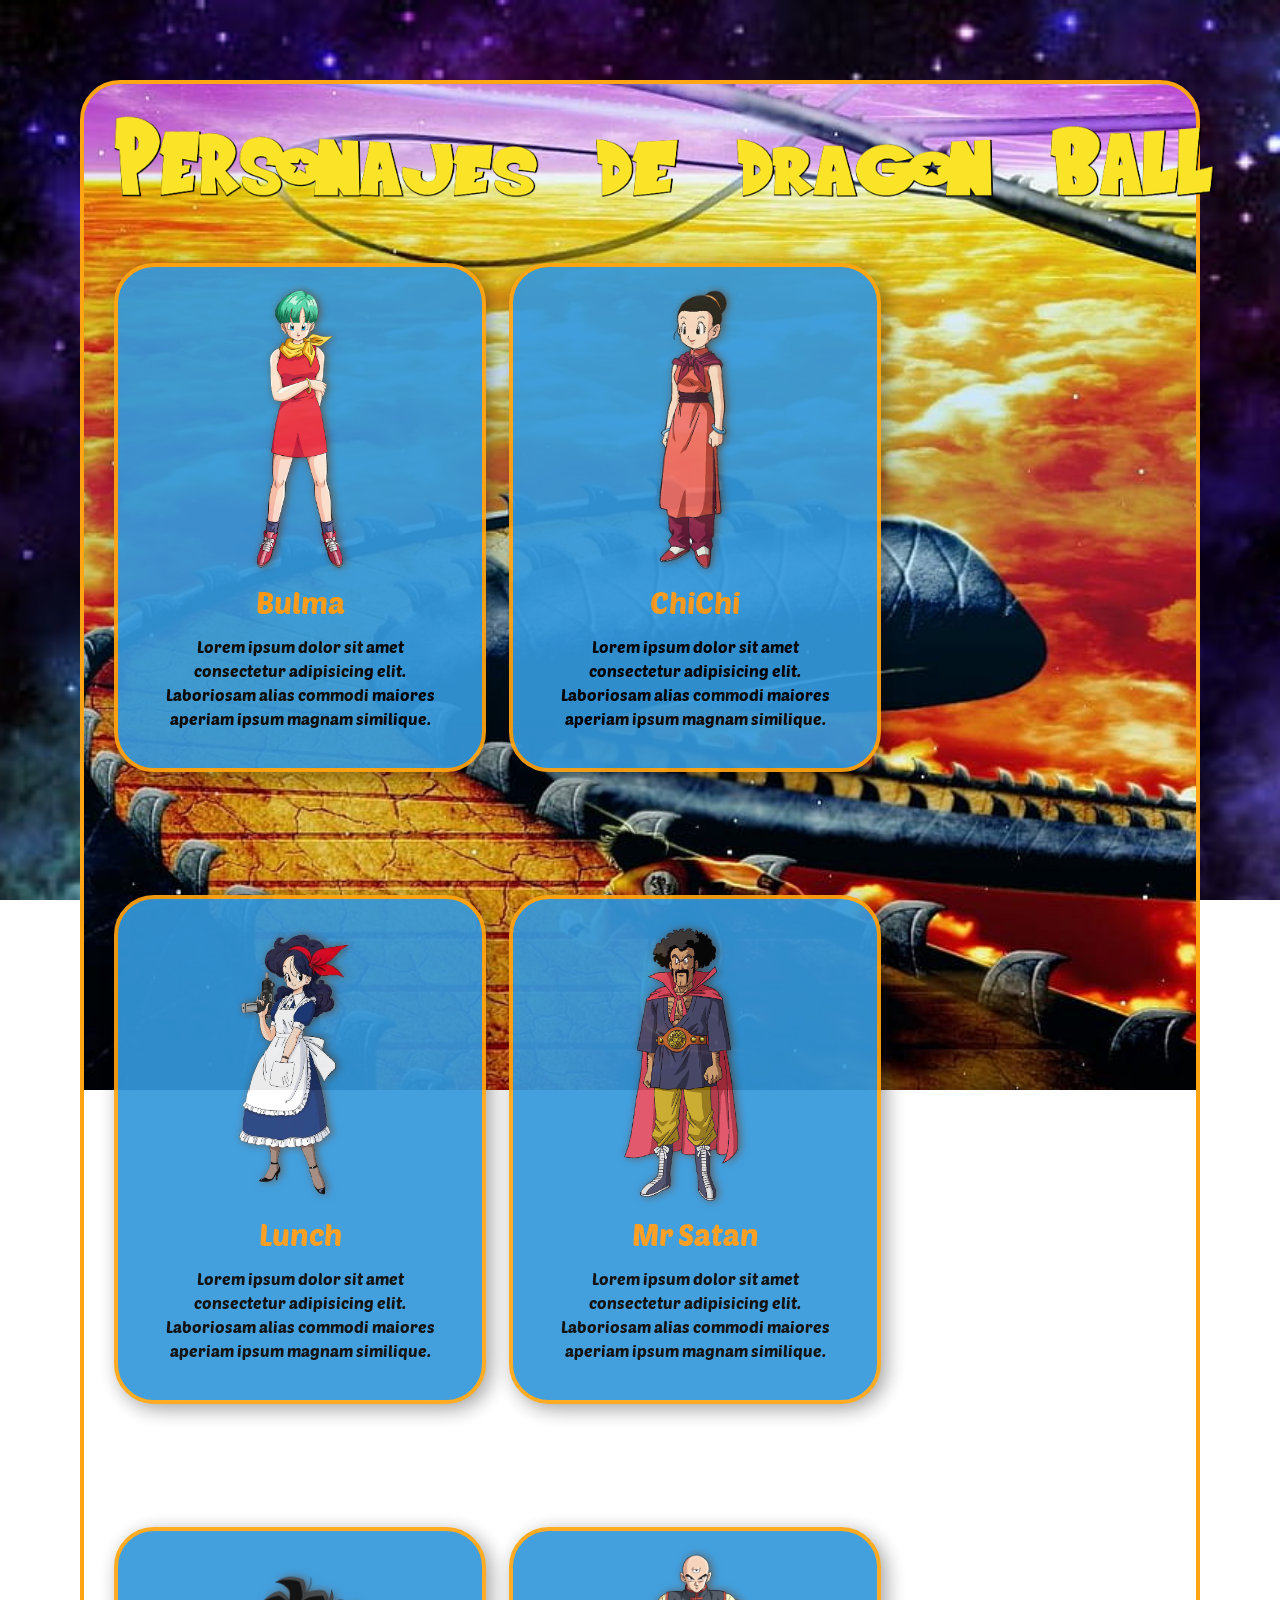
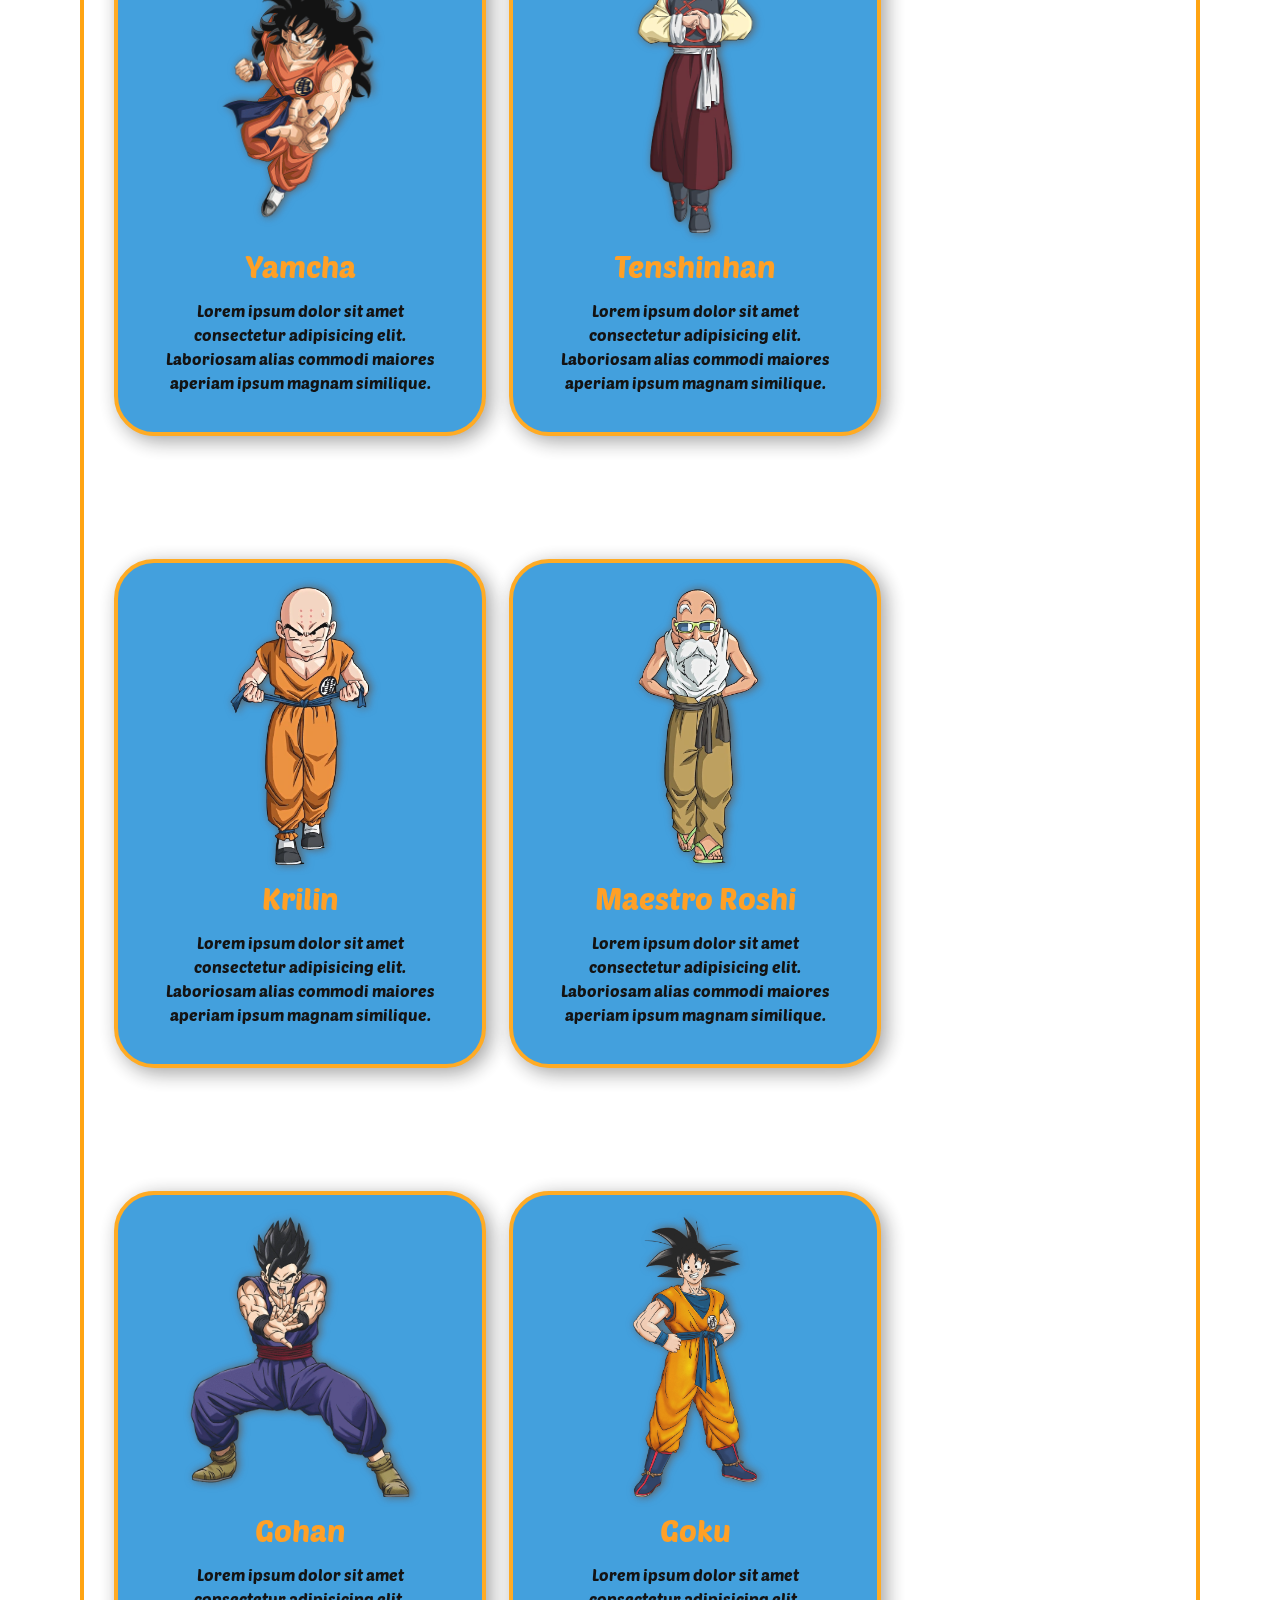
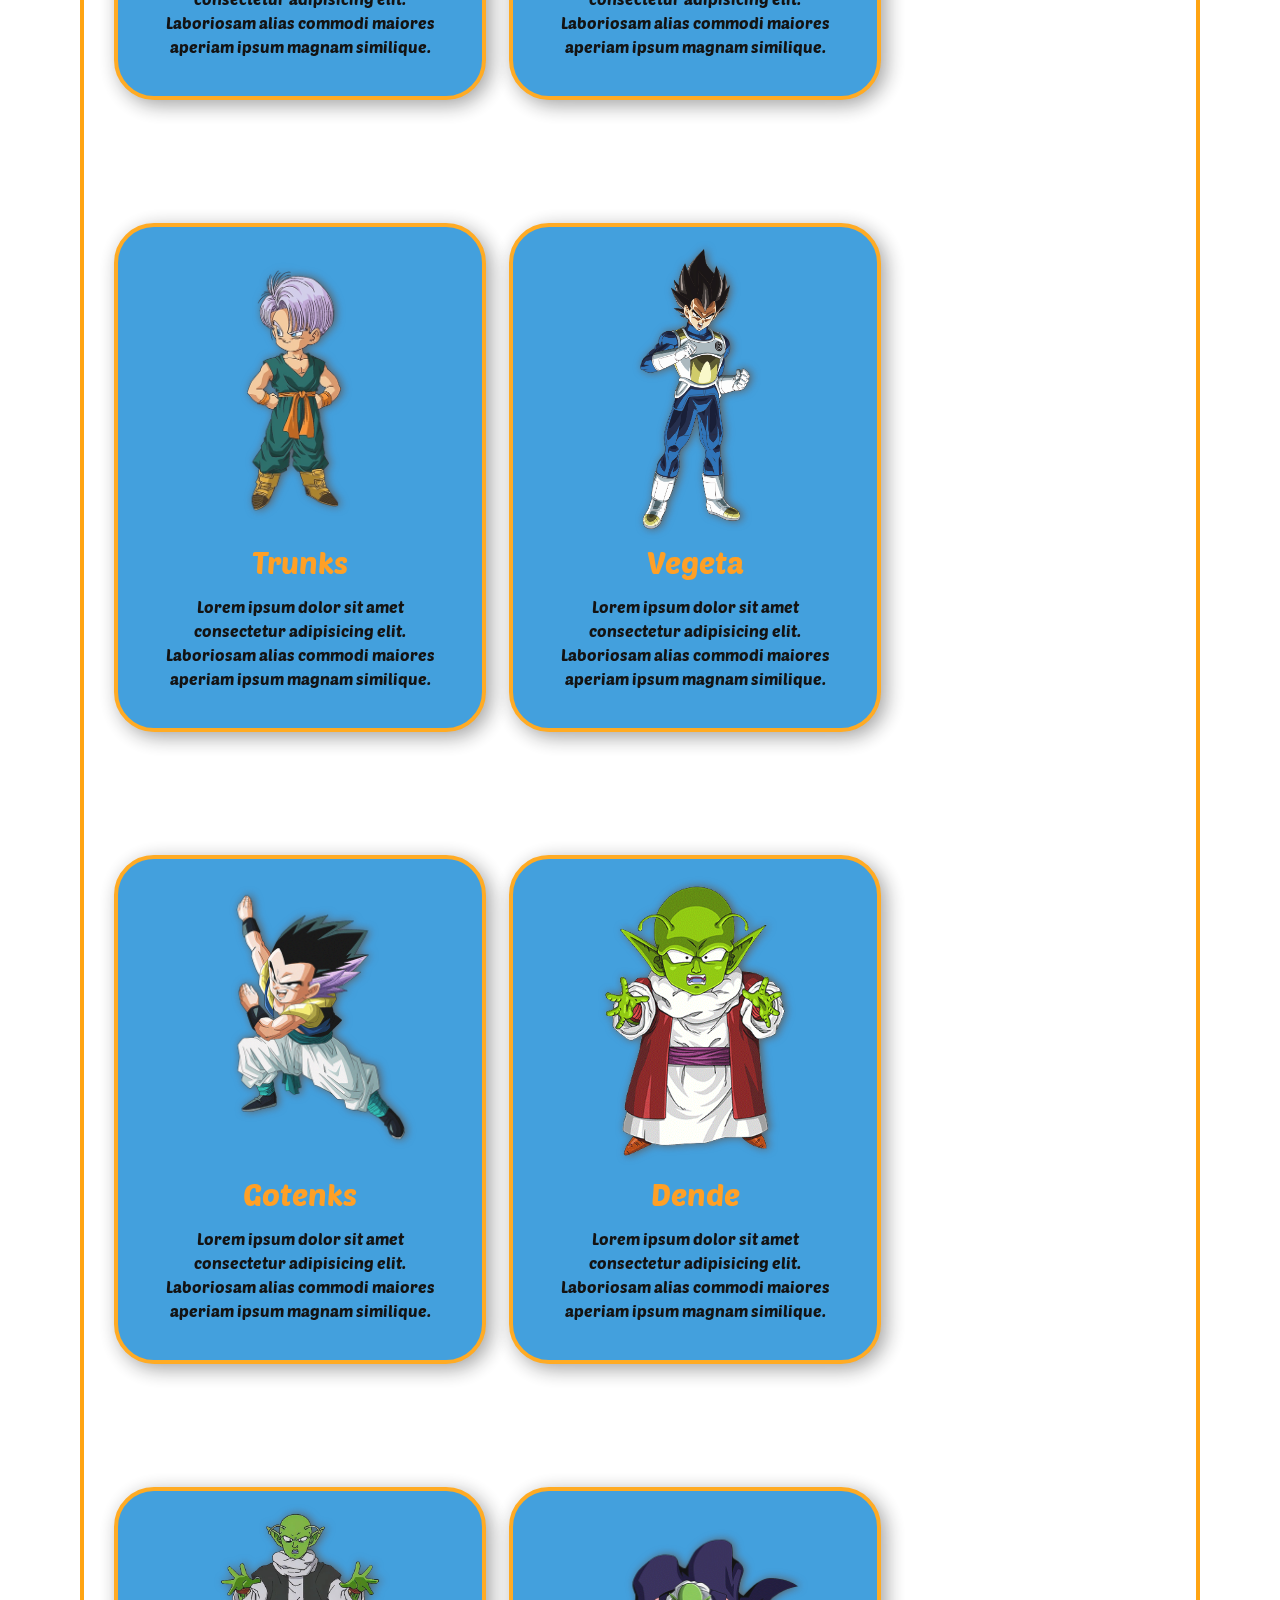
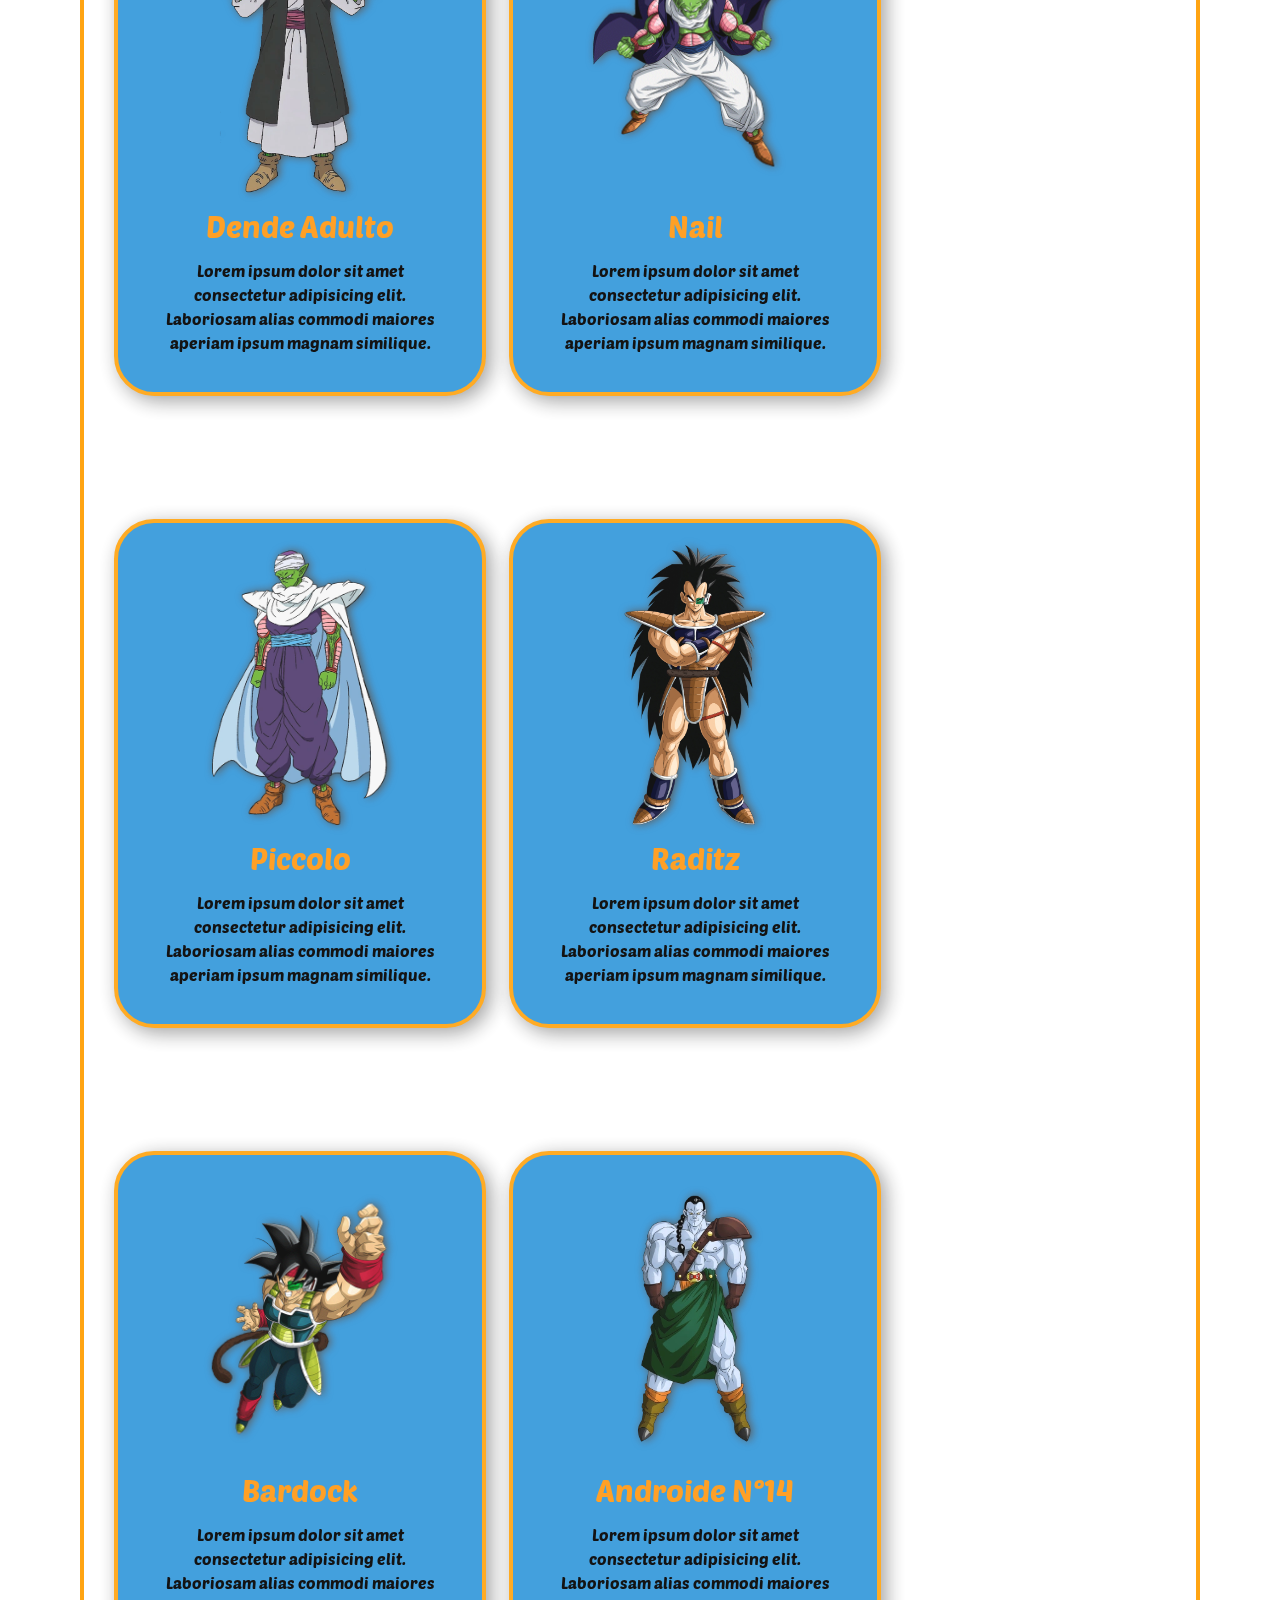
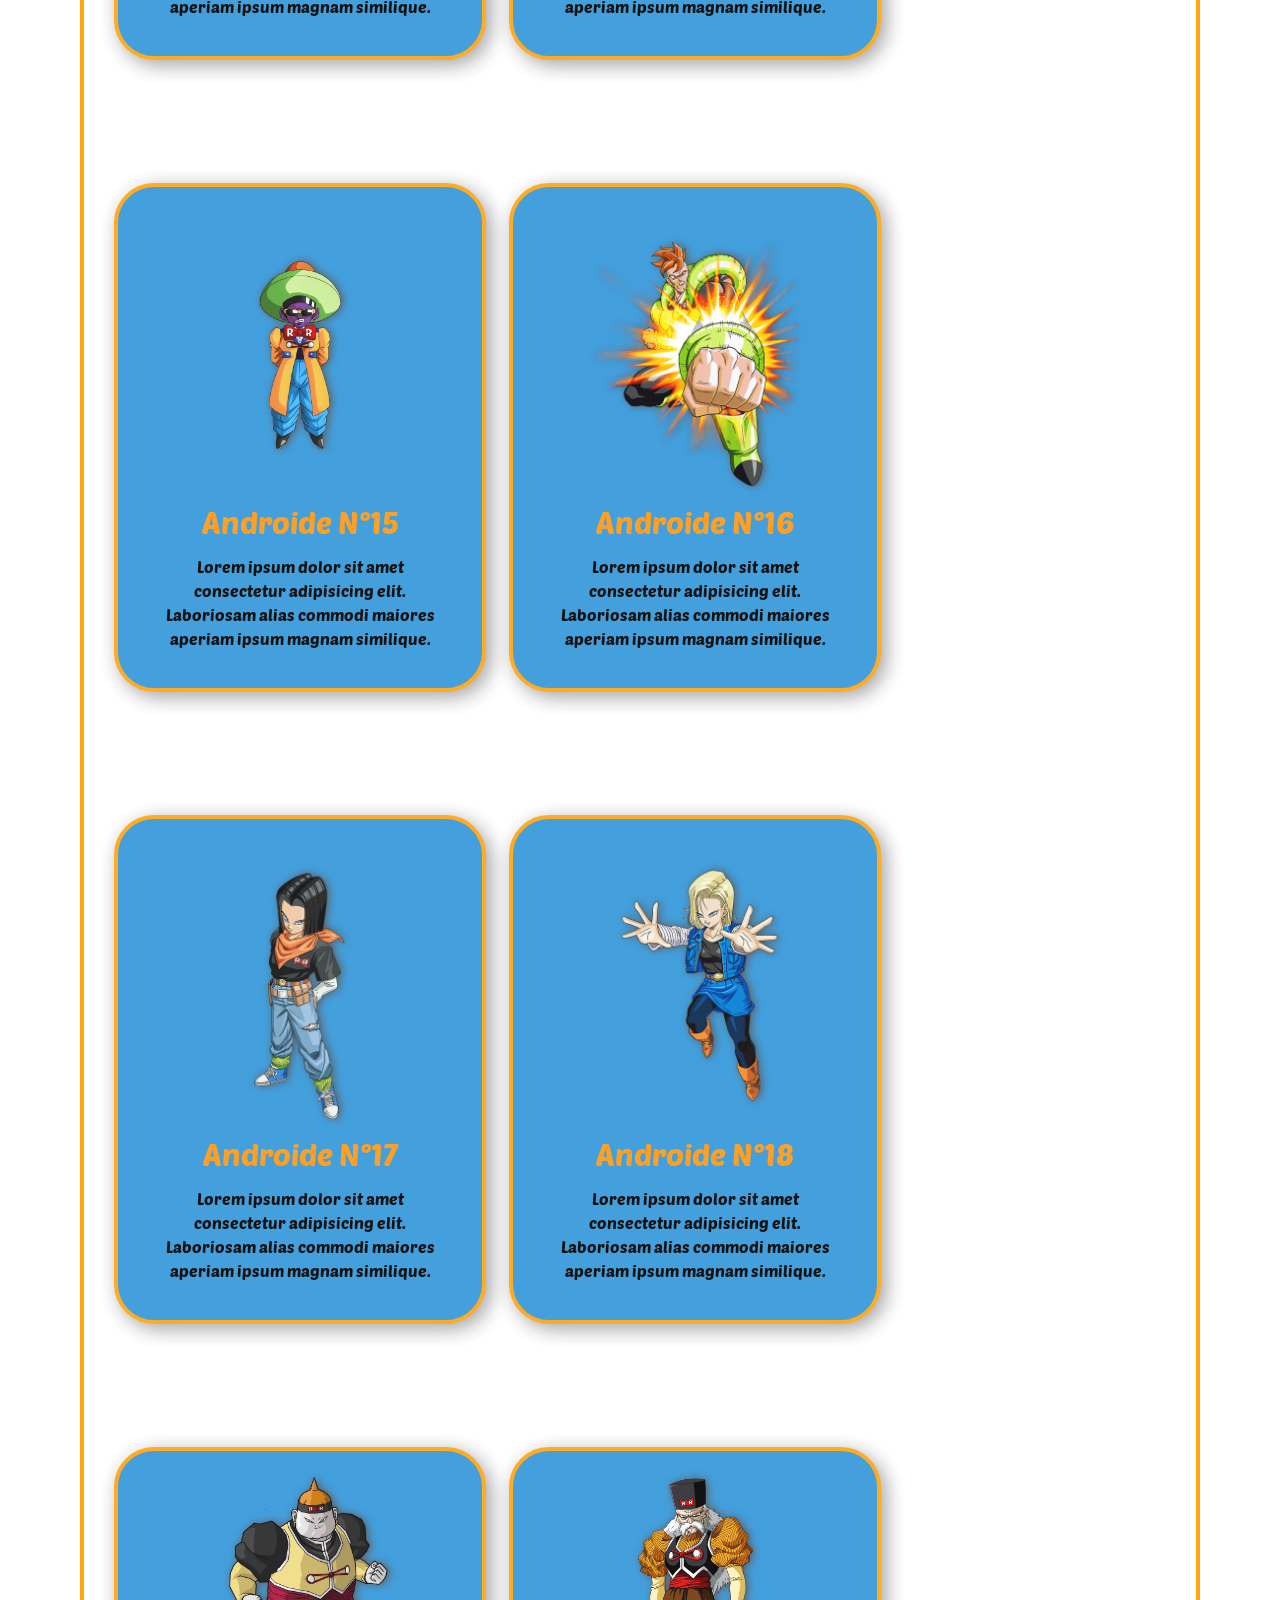
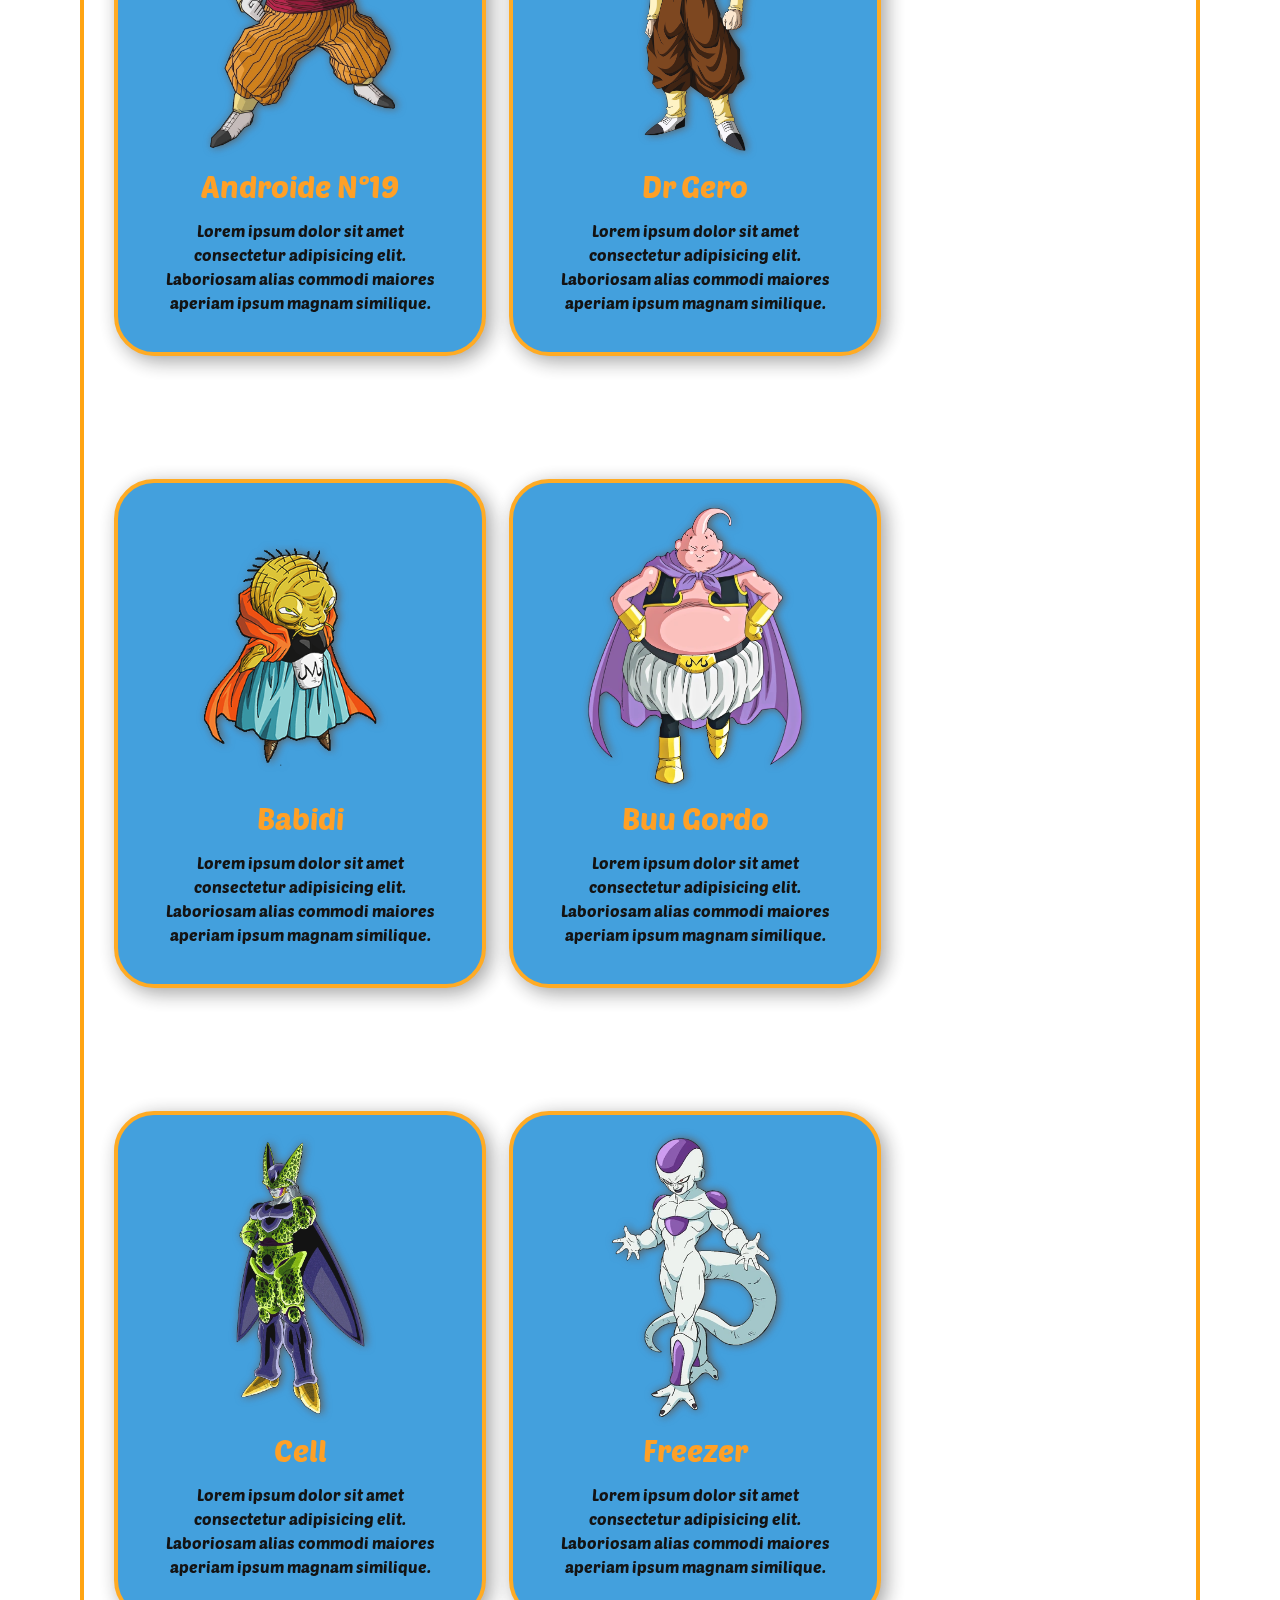
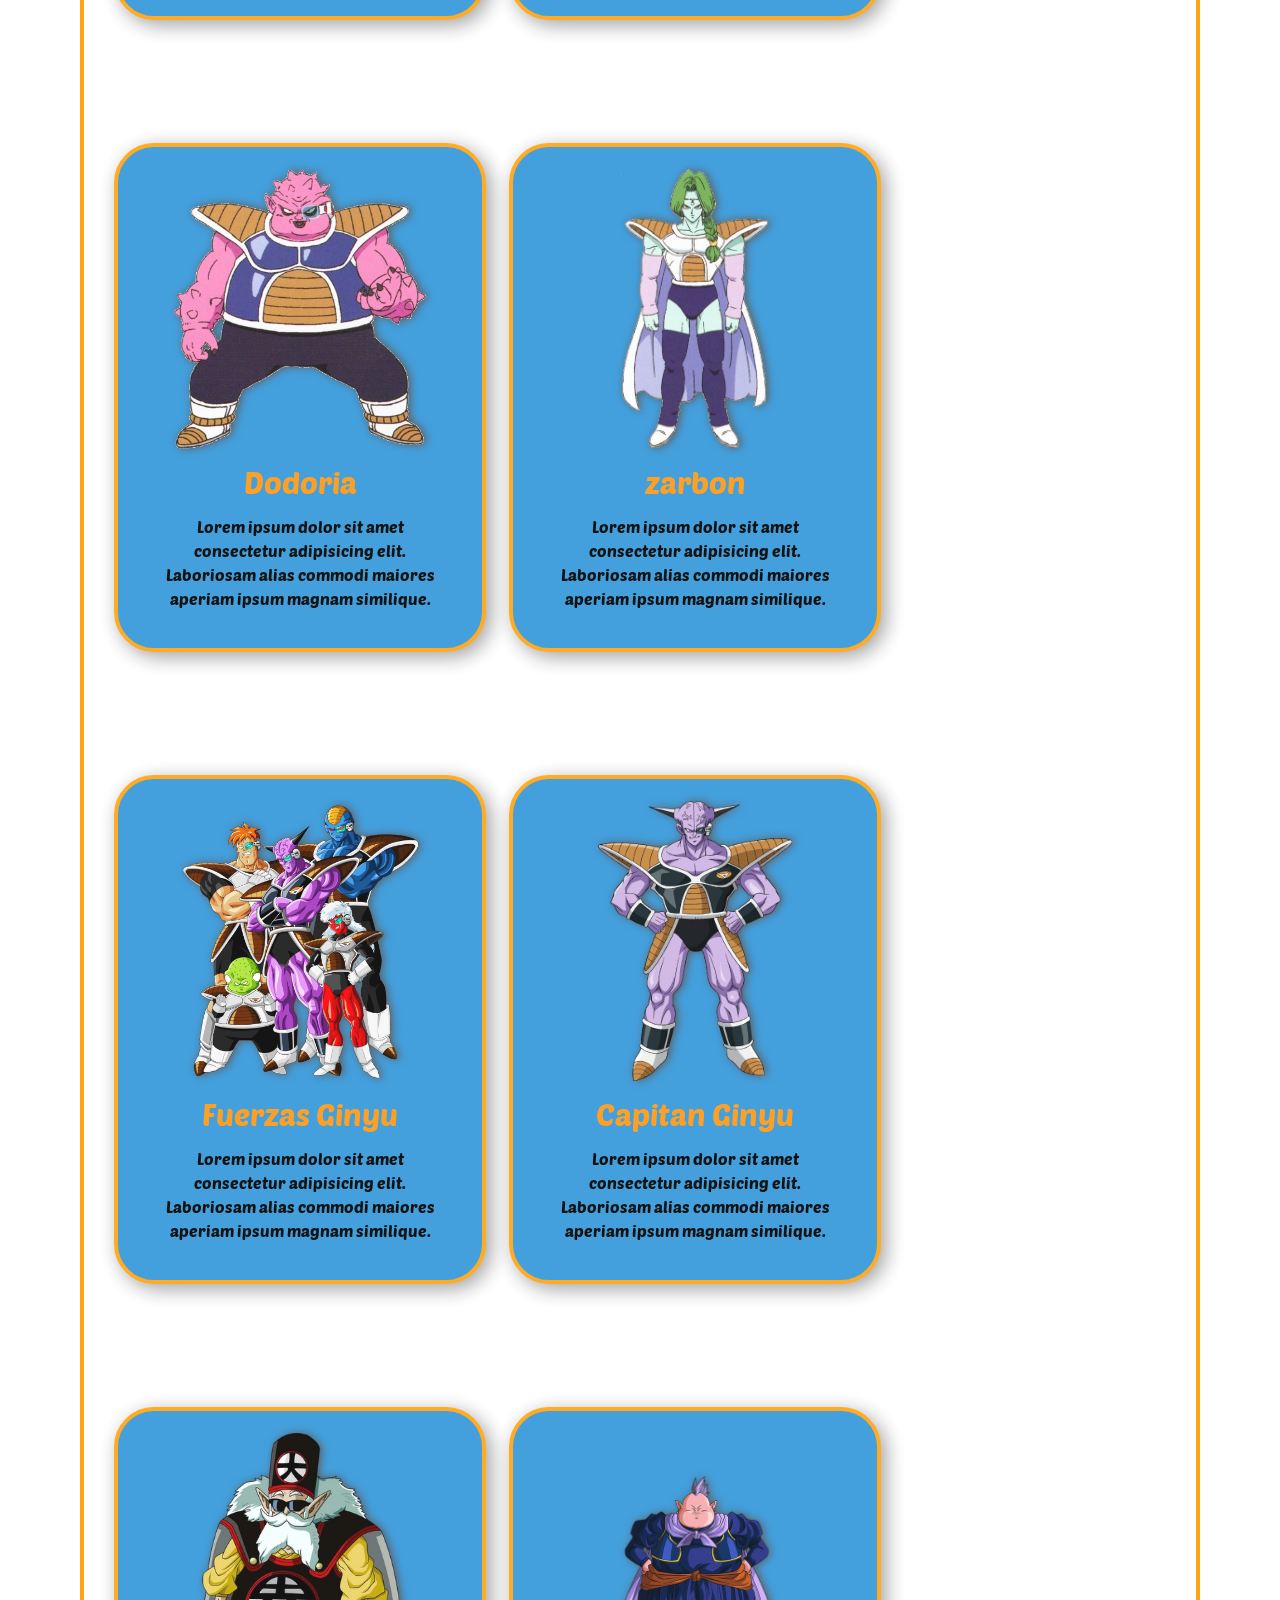
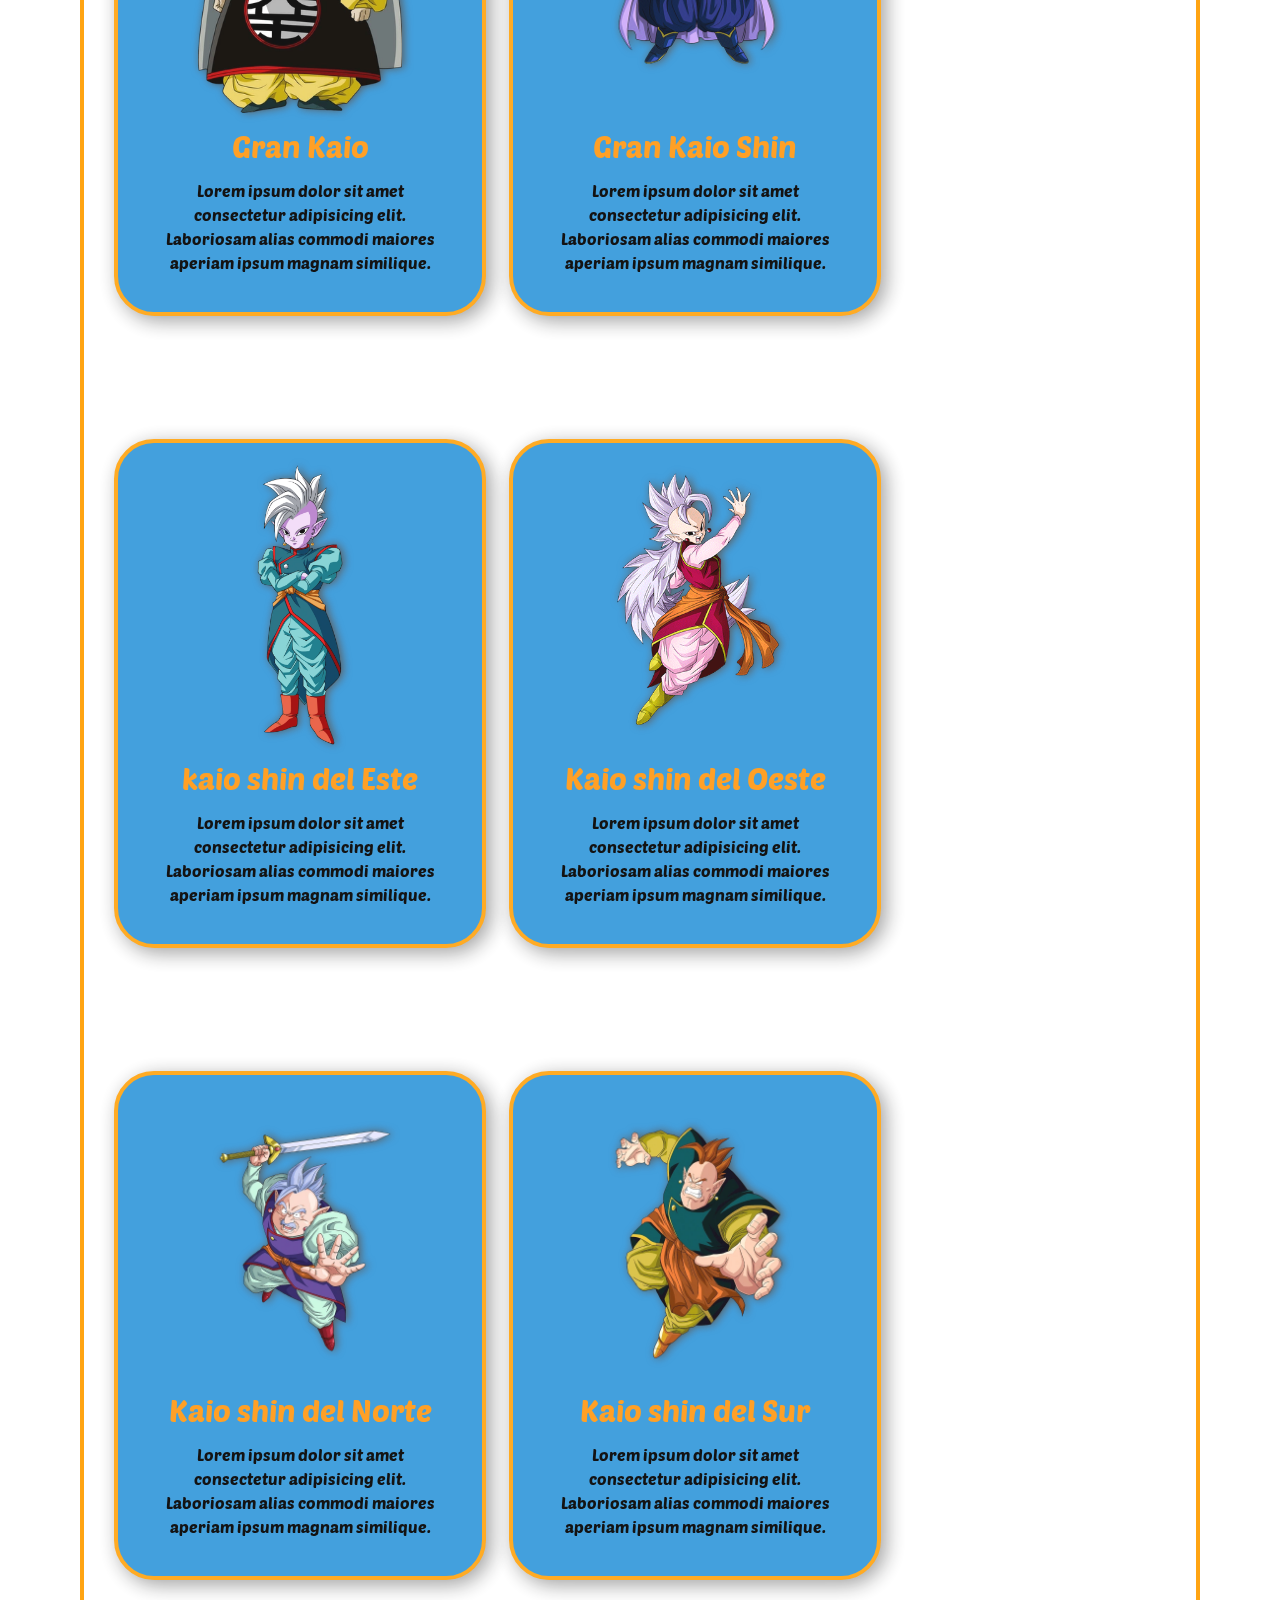
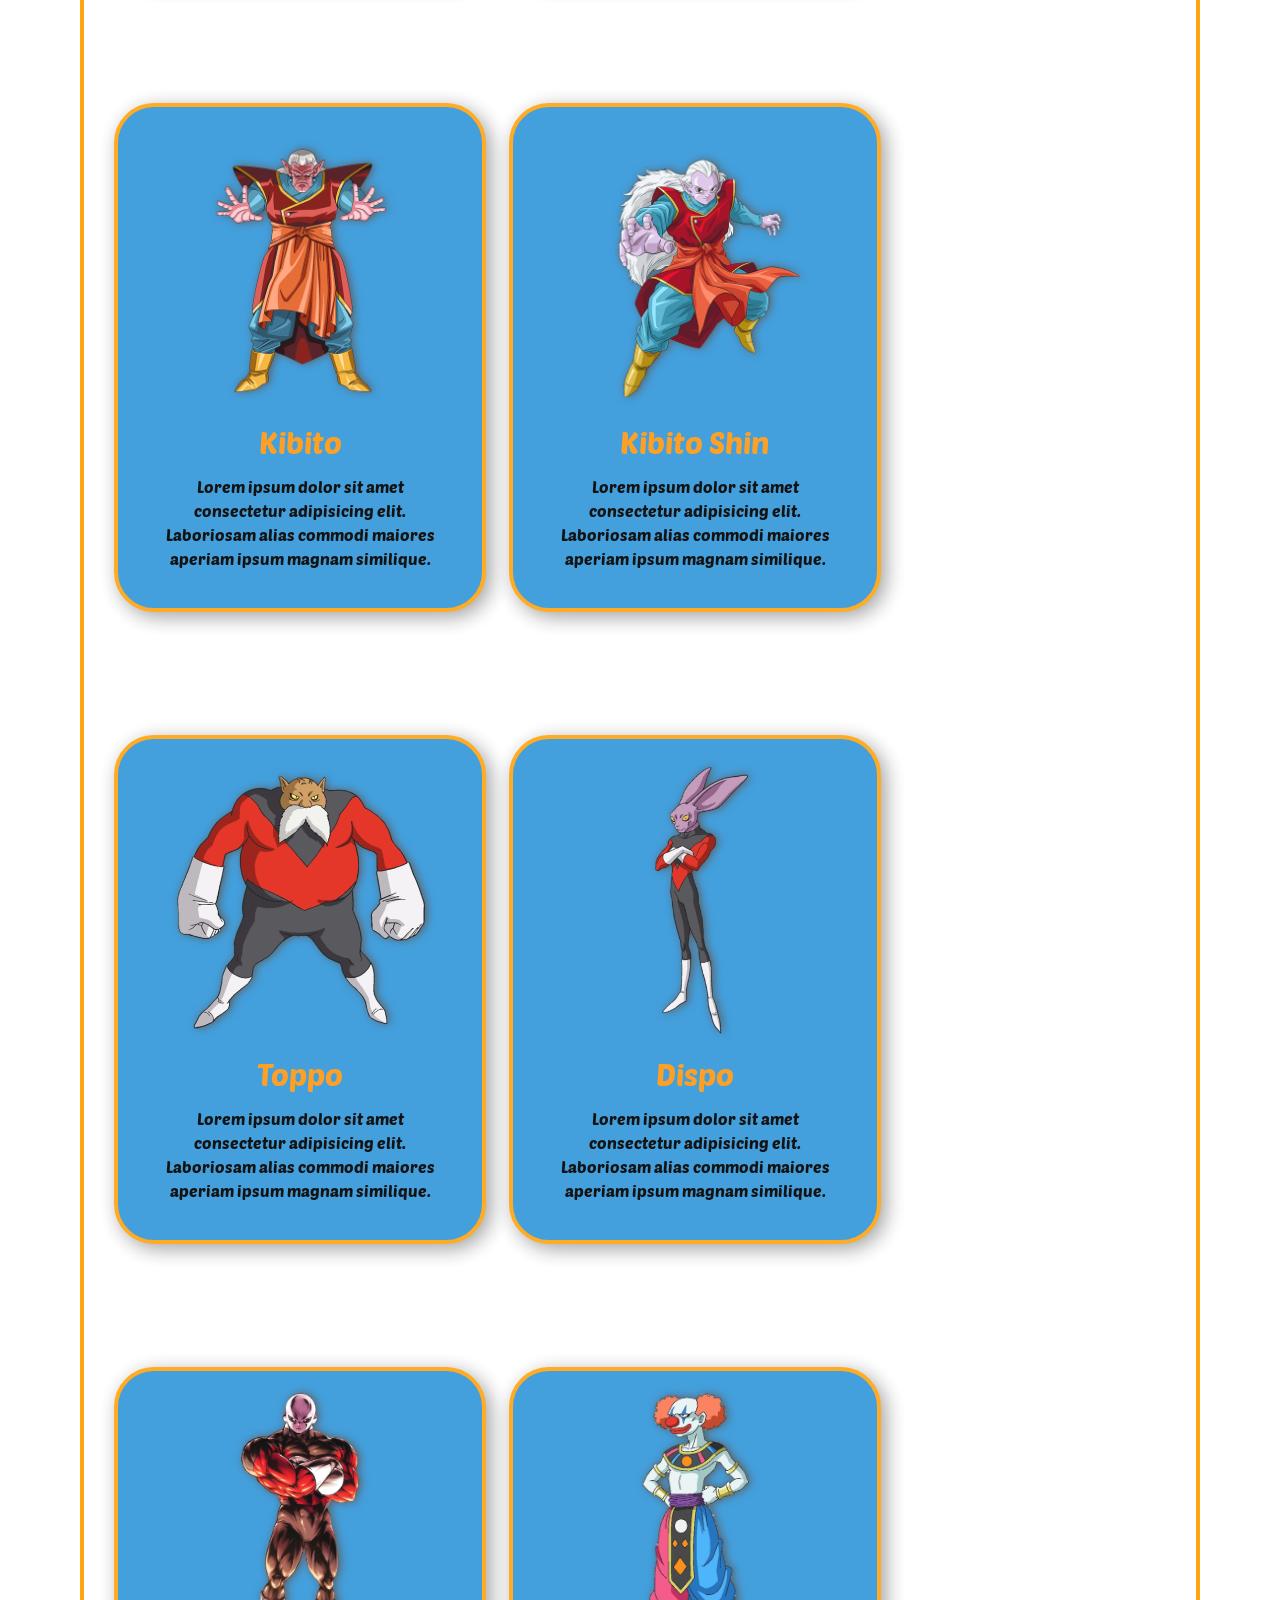
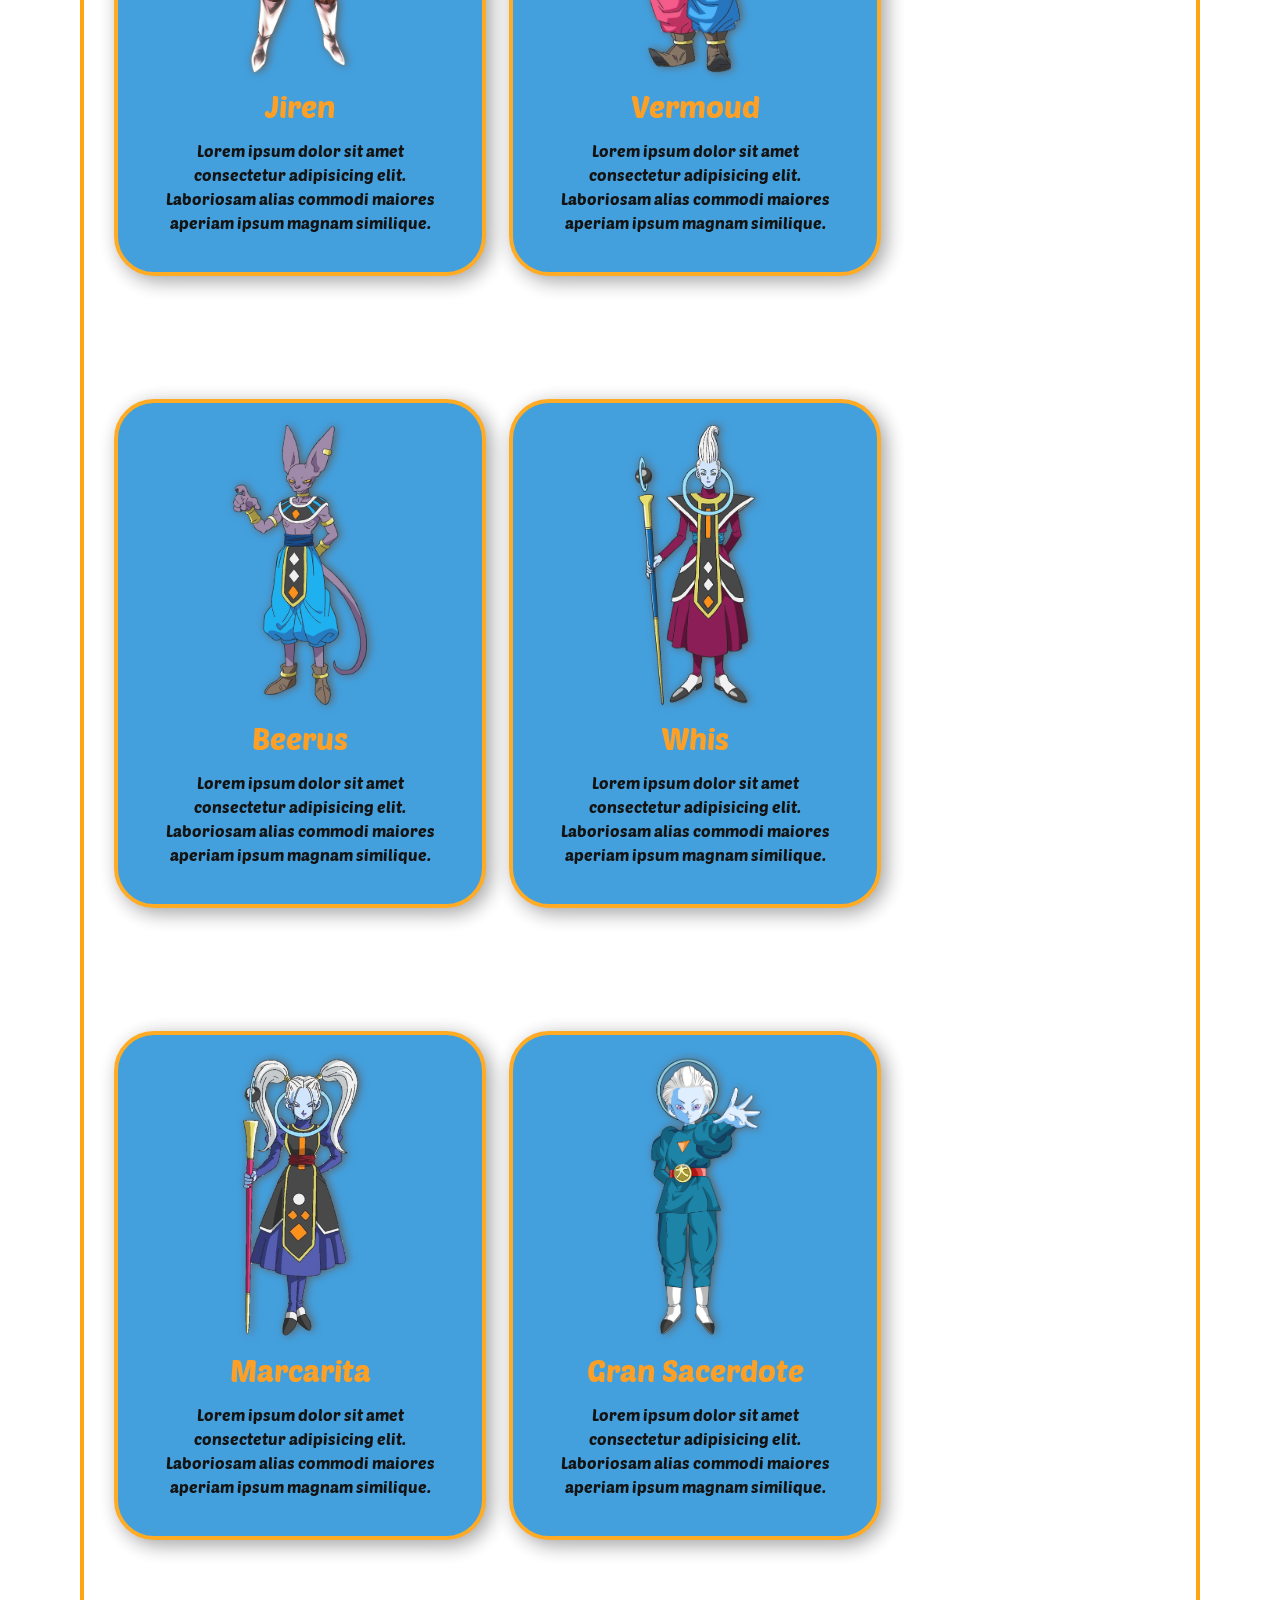
==== Tarjetas_Dragon_Ball/index.html @ 15ff2b66 "Custom" ====
<!DOCTYPE html>
<html>

<head>
  <title>Document</title>
  <link rel="stylesheet" href="main.css">
  <link rel="preconnect" href="https://fonts.googleapis.com">
<link rel="preconnect" href="https://fonts.gstatic.com" crossorigin>
<link href="https://fonts.googleapis.com/css2?family=Poetsen+One&display=swap" rel="stylesheet">
</head>

<body>

  <main>

    <h1 class="titulo"><img src="imagenes/letra.png" alt="400"></h1>

    <section class="container">

    <article class="card">
      <img src="imagenes/bulma.webp" alt="400">
      <div class="contenido">
        <h3>Bulma</h3>
        <p>Lorem ipsum dolor sit amet consectetur adipisicing elit. Laboriosam alias commodi maiores aperiam ipsum
          magnam similique.</p>
        <a href="#"></a>
    </article>

    <article class="card">
      <img src="imagenes/ChiChi_DBS.webp" alt="400">
      <div class="contenido">
        <h3>ChiChi</h3>
        <p>Lorem ipsum dolor sit amet consectetur adipisicing elit. Laboriosam alias commodi maiores aperiam ipsum
          magnam similique.</p>
        <a href="#"></a>
    </article>

    <article class="card">
      <img src="imagenes/Lunch_traje_de_sirvienta_en_el_manga.webp" alt="400">
      <div class="contenido">
        <h3>Lunch</h3>
        <p>Lorem ipsum dolor sit amet consectetur adipisicing elit. Laboriosam alias commodi maiores aperiam ipsum
          magnam similique.</p>
        <a href="#"></a>
    </article>

    <article class="card">
      <img src="imagenes/Mr_Satan_DBSuper.webp" alt="400">
      <div class="contenido">
        <h3>Mr Satan</h3>
        <p>Lorem ipsum dolor sit amet consectetur adipisicing elit. Laboriosam alias commodi maiores aperiam ipsum
          magnam similique.</p>
        <a href="#"></a>
    </article>

    <article class="card">
      <img src="imagenes/Final_Yamcha.webp" alt="400">
      <div class="contenido">
        <h3>Yamcha</h3>
        <p>Lorem ipsum dolor sit amet consectetur adipisicing elit. Laboriosam alias commodi maiores aperiam ipsum
          magnam similique.</p>
        <a href="#"></a>
    </article>

    <article class="card">
      <img src="imagenes/Tenshinhan_Universo7.webp" alt="400">
      <div class="contenido">
        <h3>Tenshinhan</h3>
        <p>Lorem ipsum dolor sit amet consectetur adipisicing elit. Laboriosam alias commodi maiores aperiam ipsum
          magnam similique.</p>
        <a href="#"></a>
    </article>

    <article class="card">
      <img src="imagenes/Krilin_Universo7.webp" alt="400">
      <div class="contenido">
        <h3>Krilin</h3>
        <p>Lorem ipsum dolor sit amet consectetur adipisicing elit. Laboriosam alias commodi maiores aperiam ipsum
          magnam similique.</p>
        <a href="#"></a>
    </article>

    <article class="card">
      <img src="imagenes/roshi.webp" alt="400">
      <div class="contenido">
        <h3>Maestro Roshi</h3>
        <p>Lorem ipsum dolor sit amet consectetur adipisicing elit. Laboriosam alias commodi maiores aperiam ipsum
          magnam similique.</p>
        <a href="#"></a>
    </article>

    <article class="card">
      <img src="imagenes/gohan.webp" alt="400">
      <div class="contenido">
        <h3>Gohan</h3>
        <p>Lorem ipsum dolor sit amet consectetur adipisicing elit. Laboriosam alias commodi maiores aperiam ipsum
          magnam similique.</p>
        <a href="#"></a>
    </article>

    <article class="card">
      <img src="imagenes/goku_normal.webp" alt="400">
      <div class="contenido">
        <h3>Goku</h3>
        <p>Lorem ipsum dolor sit amet consectetur adipisicing elit. Laboriosam alias commodi maiores aperiam ipsum
          magnam similique.</p>
        <a href="#"></a>
    </article>

    <article class="card">
      <img src="imagenes/Trunks_Buu_Artwork.webp" alt="400">
      <div class="contenido">
        <h3>Trunks</h3>
        <p>Lorem ipsum dolor sit amet consectetur adipisicing elit. Laboriosam alias commodi maiores aperiam ipsum
          magnam similique.</p>
        <a href="#"></a>
    </article>

    <article class="card">
      <img src="imagenes/vegeta_normal.webp" alt="400">
      <div class="contenido">
        <h3>Vegeta</h3>
        <p>Lorem ipsum dolor sit amet consectetur adipisicing elit. Laboriosam alias commodi maiores aperiam ipsum
          magnam similique.</p>
        <a href="#"></a>
    </article>

    <article class="card">
      <img src="imagenes/Gotenks_Artwork.webp" alt="400">
      <div class="contenido">
        <h3>Gotenks</h3>
        <p>Lorem ipsum dolor sit amet consectetur adipisicing elit. Laboriosam alias commodi maiores aperiam ipsum
          magnam similique.</p>
        <a href="#"></a>
    </article>

      <article class="card">
        <img src="imagenes/Dende_Artwork.webp" alt="400">
        <div class="contenido">
          <h3>Dende</h3>
          <p>Lorem ipsum dolor sit amet consectetur adipisicing elit. Laboriosam alias commodi maiores aperiam ipsum
            magnam similique.</p>
          <a href="#"></a>
      </article>

      <article class="card">
        <img src="imagenes/Artes verde.webp" alt="400">
        <div class="contenido">
          <h3>Dende Adulto</h3>
          <p>Lorem ipsum dolor sit amet consectetur adipisicing elit. Laboriosam alias commodi maiores aperiam ipsum
            magnam similique.</p>
          <a href="#"></a>
      </article>

      <article class="card">
        <img src="imagenes/Nail_Artwork.webp" alt="400">
        <div class="contenido">
          <h3>Nail</h3>
          <p>Lorem ipsum dolor sit amet consectetur adipisicing elit. Laboriosam alias commodi maiores aperiam ipsum
            magnam similique.</p>
          <a href="#"></a>
      </article>

      <article class="card">
        <img src="imagenes/picolo_normal.webp" alt="400">
        <div class="contenido">
          <h3>Piccolo</h3>
          <p>Lorem ipsum dolor sit amet consectetur adipisicing elit. Laboriosam alias commodi maiores aperiam ipsum
            magnam similique.</p>
          <a href="#"></a>
      </article>


      <article class="card">
        <img src="imagenes/Raditz_artwork_Dokkan.webp" alt="400">
        <div class="contenido">
          <h3>Raditz</h3>
          <p>Lorem ipsum dolor sit amet consectetur adipisicing elit. Laboriosam alias commodi maiores aperiam ipsum
            magnam similique.</p>
          <a href="#"></a>
      </article>


      <article class="card">
        <img src="imagenes/Bardock_Artwork.webp" alt="400">
        <div class="contenido">
          <h3>Bardock</h3>
          <p>Lorem ipsum dolor sit amet consectetur adipisicing elit. Laboriosam alias commodi maiores aperiam ipsum
            magnam similique.</p>
          <a href="#"></a>
      </article>

        <article class="card">
          <img src="imagenes/14Dokkan.webp" alt="400">
          <div class="contenido">
            <h3>Androide N°14</h3>
            <p>Lorem ipsum dolor sit amet consectetur adipisicing elit. Laboriosam alias commodi maiores aperiam ipsum
              magnam similique.</p>
            <a href="#"></a>
        </article>
  
        <article class="card">
          <img src="imagenes/15Dokkan.webp" alt="400">
          <div class="contenido">
            <h3>Androide N°15</h3>
            <p>Lorem ipsum dolor sit amet consectetur adipisicing elit. Laboriosam alias commodi maiores aperiam ipsum
              magnam similique.</p>
            <a href="#"></a>
        </article>
  
        <article class="card">
          <img src="imagenes/Androide_16.webp" alt="400">
          <div class="contenido">
            <h3>Androide N°16</h3>
            <p>Lorem ipsum dolor sit amet consectetur adipisicing elit. Laboriosam alias commodi maiores aperiam ipsum
              magnam similique.</p>
            <a href="#"></a>
        </article>
  
        <article class="card">
          <img src="imagenes/17_Artwork.webp" alt="400">
          <div class="contenido">
            <h3>Androide N°17</h3>
            <p>Lorem ipsum dolor sit amet consectetur adipisicing elit. Laboriosam alias commodi maiores aperiam ipsum
              magnam similique.</p>
            <a href="#"></a>
        </article>
  
        <article class="card">
          <img src="imagenes/Androide_18_Artwork.webp" alt="400">
          <div class="contenido">
            <h3>Androide N°18</h3>
            <p>Lorem ipsum dolor sit amet consectetur adipisicing elit. Laboriosam alias commodi maiores aperiam ipsum
              magnam similique.</p>
            <a href="#"></a>
        </article>
  
        <article class="card">
          <img src="imagenes/Android19.webp" alt="400">
          <div class="contenido">
            <h3>Androide N°19</h3>
            <p>Lorem ipsum dolor sit amet consectetur adipisicing elit. Laboriosam alias commodi maiores aperiam ipsum
              magnam similique.</p>
            <a href="#"></a>
        </article>
  
        <article class="card">
          <img src="imagenes/Dr._Gero nadroide 20.webp" alt="400">
          <div class="contenido">
            <h3>Dr Gero</h3>
            <p>Lorem ipsum dolor sit amet consectetur adipisicing elit. Laboriosam alias commodi maiores aperiam ipsum
              magnam similique.</p>
            <a href="#"></a>
        </article>

      <article class="card">
        <img src="imagenes/Babidi_Artwork.webp" alt="400">
        <div class="contenido">
          <h3>Babidi</h3>
          <p>Lorem ipsum dolor sit amet consectetur adipisicing elit. Laboriosam alias commodi maiores aperiam ipsum
            magnam similique.</p>
          <a href="#"></a>
      </article>

      <article class="card">
        <img src="imagenes/BuuGordo_Universo7.webp" alt="400">
        <div class="contenido">
          <h3>Buu Gordo</h3>
          <p>Lorem ipsum dolor sit amet consectetur adipisicing elit. Laboriosam alias commodi maiores aperiam ipsum
            magnam similique.</p>
          <a href="#"></a>
      </article>

      <article class="card">
        <img src="imagenes/celula.webp" alt="400">
        <div class="contenido">
          <h3>Cell</h3>
          <p>Lorem ipsum dolor sit amet consectetur adipisicing elit. Laboriosam alias commodi maiores aperiam ipsum
            magnam similique.</p>
          <a href="#"></a>
      </article>


      <article class="card">
        <img src="imagenes/Freezer.webp" alt="400">
        <div class="contenido">
          <h3>Freezer</h3>
          <p>Lorem ipsum dolor sit amet consectetur adipisicing elit. Laboriosam alias commodi maiores aperiam ipsum
            magnam similique.</p>
          <a href="#"></a>
      </article>

      <article class="card">
        <img src="imagenes/dodoria.webp" alt="400">
        <div class="contenido">
          <h3>Dodoria</h3>
          <p>Lorem ipsum dolor sit amet consectetur adipisicing elit. Laboriosam alias commodi maiores aperiam ipsum
            magnam similique.</p>
          <a href="#"></a>
      </article>

      <article class="card">
        <img src="imagenes/zarbon.webp" alt="400">
        <div class="contenido">
          <h3>zarbon</h3>
          <p>Lorem ipsum dolor sit amet consectetur adipisicing elit. Laboriosam alias commodi maiores aperiam ipsum
            magnam similique.</p>
          <a href="#"></a>
      </article>

      <article class="card">
        <img src="imagenes/ginyu_force.webp" alt="400">
        <div class="contenido">
          <h3>Fuerzas Ginyu</h3>
          <p>Lorem ipsum dolor sit amet consectetur adipisicing elit. Laboriosam alias commodi maiores aperiam ipsum
            magnam similique.</p>
          <a href="#"></a>
      </article>

      <article class="card">
        <img src="imagenes/ginyu.webp" alt="400">
        <div class="contenido">
          <h3>Capitan Ginyu</h3>
          <p>Lorem ipsum dolor sit amet consectetur adipisicing elit. Laboriosam alias commodi maiores aperiam ipsum
            magnam similique.</p>
          <a href="#"></a>
      </article>

      <article class="card">
        <img src="imagenes/Gran_kaio_sama12.webp" alt="400">
        <div class="contenido">
          <h3>Gran Kaio</h3>
          <p>Lorem ipsum dolor sit amet consectetur adipisicing elit. Laboriosam alias commodi maiores aperiam ipsum
            magnam similique.</p>
          <a href="#"></a>
      </article>

      <article class="card">
        <img src="imagenes/Gran_Kaio-shin_Artwork.webp" alt="400">
        <div class="contenido">
          <h3>Gran Kaio Shin</h3>
          <p>Lorem ipsum dolor sit amet consectetur adipisicing elit. Laboriosam alias commodi maiores aperiam ipsum
            magnam similique.</p>
          <a href="#"></a>
      </article>

      <article class="card">
        <img src="imagenes/kaio-shin del este.webp" alt="400">
        <div class="contenido">
          <h3>kaio shin del Este</h3>
          <p>Lorem ipsum dolor sit amet consectetur adipisicing elit. Laboriosam alias commodi maiores aperiam ipsum
            magnam similique.</p>
          <a href="#"></a>
      </article>

      <article class="card">
        <img src="imagenes/Kaio-shin_del_Oeste_Dokkan.webp" alt="400">
        <div class="contenido">
          <h3>Kaio shin del Oeste</h3>
          <p>Lorem ipsum dolor sit amet consectetur adipisicing elit. Laboriosam alias commodi maiores aperiam ipsum
            magnam similique.</p>
          <a href="#"></a>
      </article>

      <article class="card">
        <img src="imagenes/Kaio-shin del norte.webp" alt="400">
        <div class="contenido">
          <h3>Kaio shin del Norte</h3>
          <p>Lorem ipsum dolor sit amet consectetur adipisicing elit. Laboriosam alias commodi maiores aperiam ipsum
            magnam similique.</p>
          <a href="#"></a>
      </article>

      <article class="card">
        <img src="imagenes/Kaio-shin_del_Sur_Dokkan.webp" alt="400">
        <div class="contenido">
          <h3>Kaio shin del Sur</h3>
          <p>Lorem ipsum dolor sit amet consectetur adipisicing elit. Laboriosam alias commodi maiores aperiam ipsum
            magnam similique.</p>
          <a href="#"></a>
      </article>

      <article class="card">
        <img src="imagenes/Kibito_Artwork.webp" alt="400">
        <div class="contenido">
          <h3>Kibito</h3>
          <p>Lorem ipsum dolor sit amet consectetur adipisicing elit. Laboriosam alias commodi maiores aperiam ipsum
            magnam similique.</p>
          <a href="#"></a>
      </article>

      <article class="card">
        <img src="imagenes/Kibito_shin_Artwork.webp" alt="400">
        <div class="contenido">
          <h3>Kibito Shin</h3>
          <p>Lorem ipsum dolor sit amet consectetur adipisicing elit. Laboriosam alias commodi maiores aperiam ipsum
            magnam similique.</p>
          <a href="#"></a>
      </article>

      <article class="card">
        <img src="imagenes/Toppo.webp" alt="400">
        <div class="contenido">
          <h3>Toppo</h3>
          <p>Lorem ipsum dolor sit amet consectetur adipisicing elit. Laboriosam alias commodi maiores aperiam ipsum
            magnam similique.</p>
          <a href="#"></a>
      </article>

      <article class="card">
        <img src="imagenes/Dispo_render.webp" alt="400">
        <div class="contenido">
          <h3>Dispo</h3>
          <p>Lorem ipsum dolor sit amet consectetur adipisicing elit. Laboriosam alias commodi maiores aperiam ipsum
            magnam similique.</p>
          <a href="#"></a>
      </article>

      <article class="card">
        <img src="imagenes/Jiren.webp" alt="400">
        <div class="contenido">
          <h3>Jiren</h3>
          <p>Lorem ipsum dolor sit amet consectetur adipisicing elit. Laboriosam alias commodi maiores aperiam ipsum
            magnam similique.</p>
          <a href="#"></a>
      </article>


      <article class="card">
        <img src="imagenes/Vermoud.webp" alt="400">
        <div class="contenido">
          <h3>Vermoud</h3>
          <p>Lorem ipsum dolor sit amet consectetur adipisicing elit. Laboriosam alias commodi maiores aperiam ipsum
            magnam similique.</p>
          <a href="#"></a>
      </article>

      <article class="card">
        <img src="imagenes/Beerus_DBS_Broly_Artwork.webp" alt="400">
        <div class="contenido">
          <h3>Beerus</h3>
          <p>Lorem ipsum dolor sit amet consectetur adipisicing elit. Laboriosam alias commodi maiores aperiam ipsum
            magnam similique.</p>
          <a href="#"></a>
      </article>

      <article class="card">
        <img src="imagenes/Whis_DBS_Broly_Artwork.webp" alt="400">
        <div class="contenido">
          <h3>Whis</h3>
          <p>Lorem ipsum dolor sit amet consectetur adipisicing elit. Laboriosam alias commodi maiores aperiam ipsum
            magnam similique.</p>
          <a href="#"></a>
      </article>

      <article class="card">
        <img src="imagenes/Marcarita.webp" alt="400">
        <div class="contenido">
          <h3>Marcarita</h3>
          <p>Lorem ipsum dolor sit amet consectetur adipisicing elit. Laboriosam alias commodi maiores aperiam ipsum
            magnam similique.</p>
          <a href="#"></a>
      </article>

      <article class="card">
        <img src="imagenes/Grand priest.webp" alt="400">
        <div class="contenido">
          <h3>Gran Sacerdote</h3>
          <p>Lorem ipsum dolor sit amet consectetur adipisicing elit. Laboriosam alias commodi maiores aperiam ipsum
            magnam similique.</p>
          <a href="#"></a>
      </article>

      <article class="card">
        <img src="imagenes/Zeno_Artwork.webp" alt="400">
        <div class="contenido">
          <h3>Zeno Sama</h3>
          <p>Lorem ipsum dolor sit amet consectetur adipisicing elit. Laboriosam alias commodi maiores aperiam ipsum
            magnam similique.</p>
          <a href="#"></a>
      </article>

      </div>

    </section>
  </main>
</body>

</html>
</section>

</section>
</main>
</body>

</html>
---- Tarjetas_Dragon_Ball/main.css ----
*{
    margin: 0;
    padding: 0;
    font-family: "Poetsen One", sans-serif;
    font-weight: 400;
    font-style: normal;
}

.titulo img{
    margin:10px;
    width: 1100px;
    
}

body{
    background: url(imagenes/espacio.jpg) no-repeat center center fixed;
    background-size: cover;

}

:root{
  --color1:red;
  --border-radius:40px;
  --Black:black;
  --Red:drop-shadow(0px 0px 12px red);
  --Naranja:rgb(255, 153, 20);
  --font-size-P:20px;
  --font-size-h3:30px;
  --Box-shadow:5px 5px 20px rgba(0,0,0,0.4);
  --border:solid 4px #ffa412;
}


main{
  background: url(imagenes/fondooo.jpg) no-repeat center center fixed;
  background-size: cover;
  margin: 80px;
  padding: 20px;
  border: var(--border);
  border-radius: var(--border-radius);
}

.container{
  max-width: 1200px;
  margin: 0 auto;
  margin-top: 40px;
}

.card{
  width: 320px;
  background-color: #3498DB;
  opacity: 92%;
  overflow: hidden;
  box-shadow: var(--Box-shadow);
  transition: all 400ms ease;
  padding: 22px;
  margin: 10px;
  border: var(--border);
  display: inline-block;
  vertical-align: 100px;
  border-radius: var(--border-radius);
  cursor: default;
}

.card:hover {
    box-shadow: var(--Box-shadow);
    transform: translateY(-3%);
}


.card img {
  display: block;
  max-height: 280px;
  margin: 0 auto;
  filter: drop-shadow(2px 0px 4px #515151);
}

.card .contenido {
    padding: 15px;
    text-align: center;
}

.card .contenido p{
    line-height: 1.5;
    color: var(--Black);
    font-size: var(--font-sizeP);
}

.card .contenido h3{
    font-weight: 400;
    margin-bottom: 15px;
    color: var(--Naranja);
    font-size:var(--font-size-h3);
}
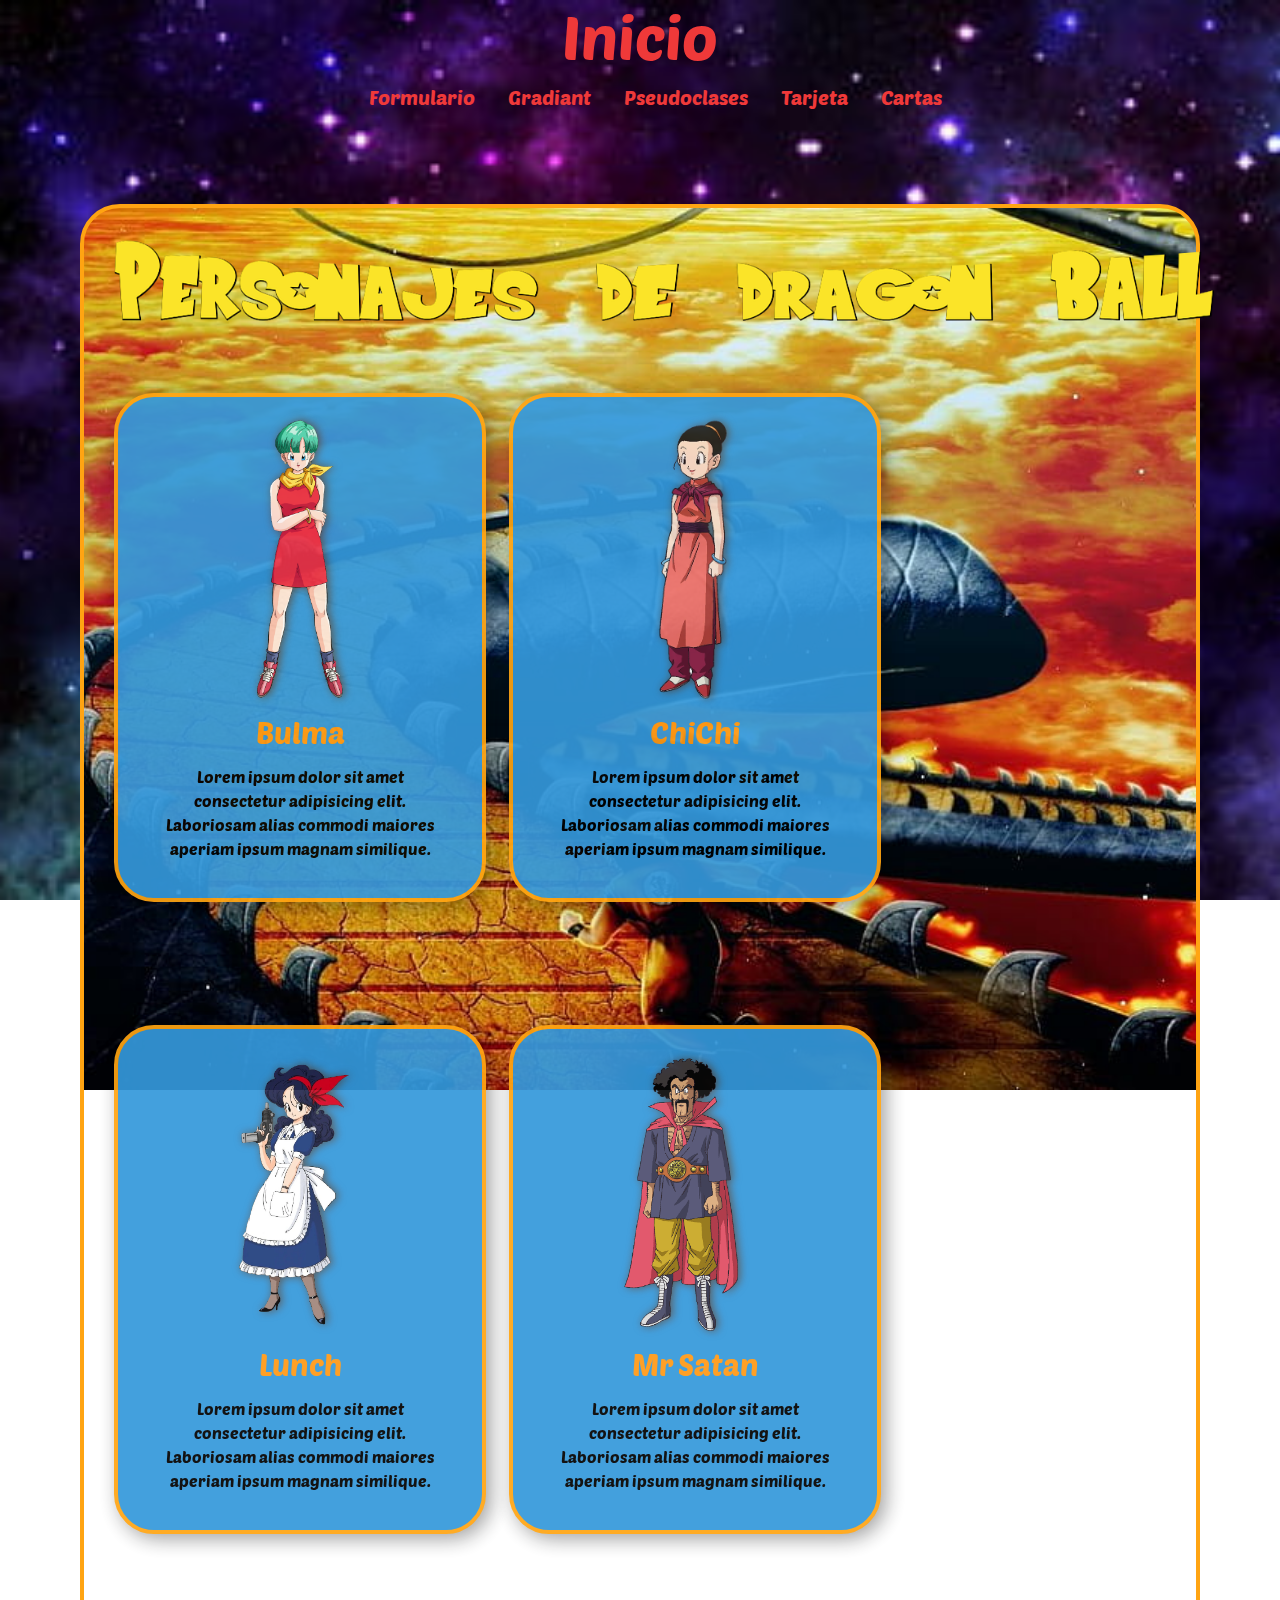
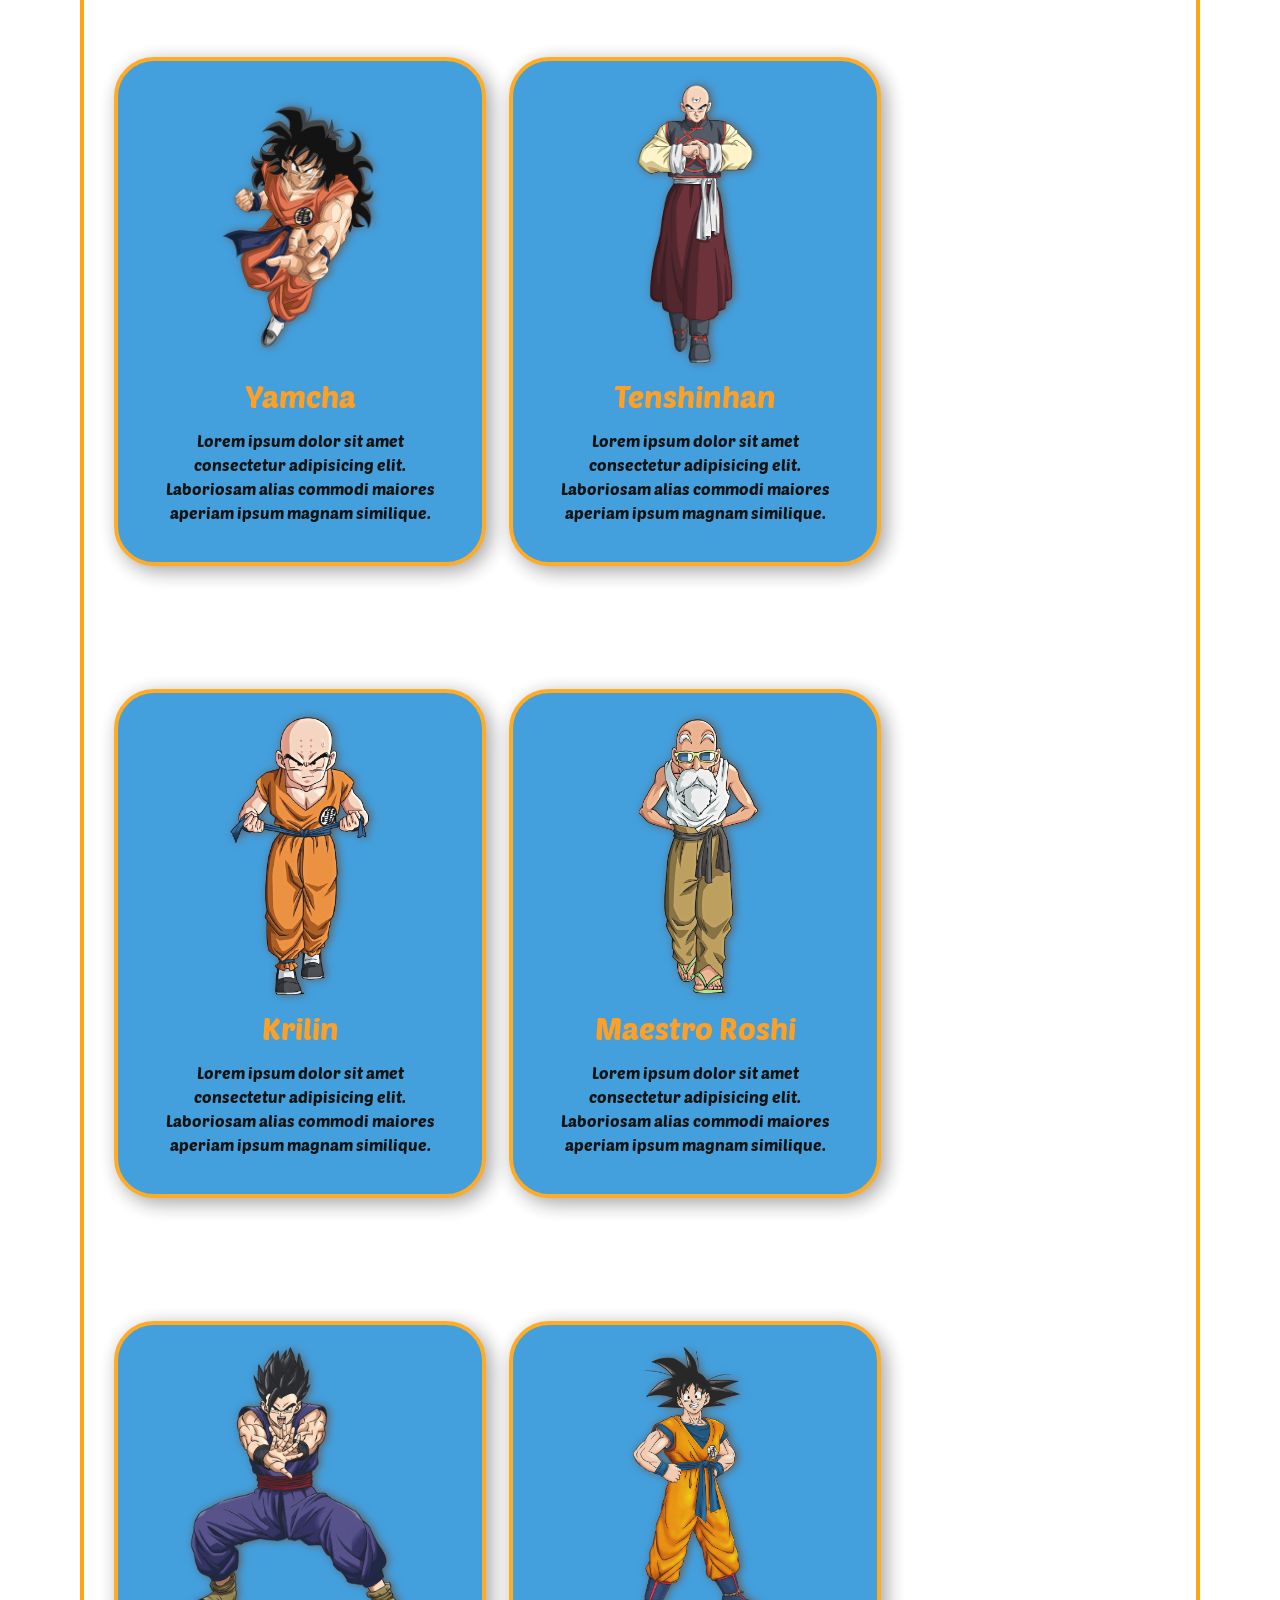
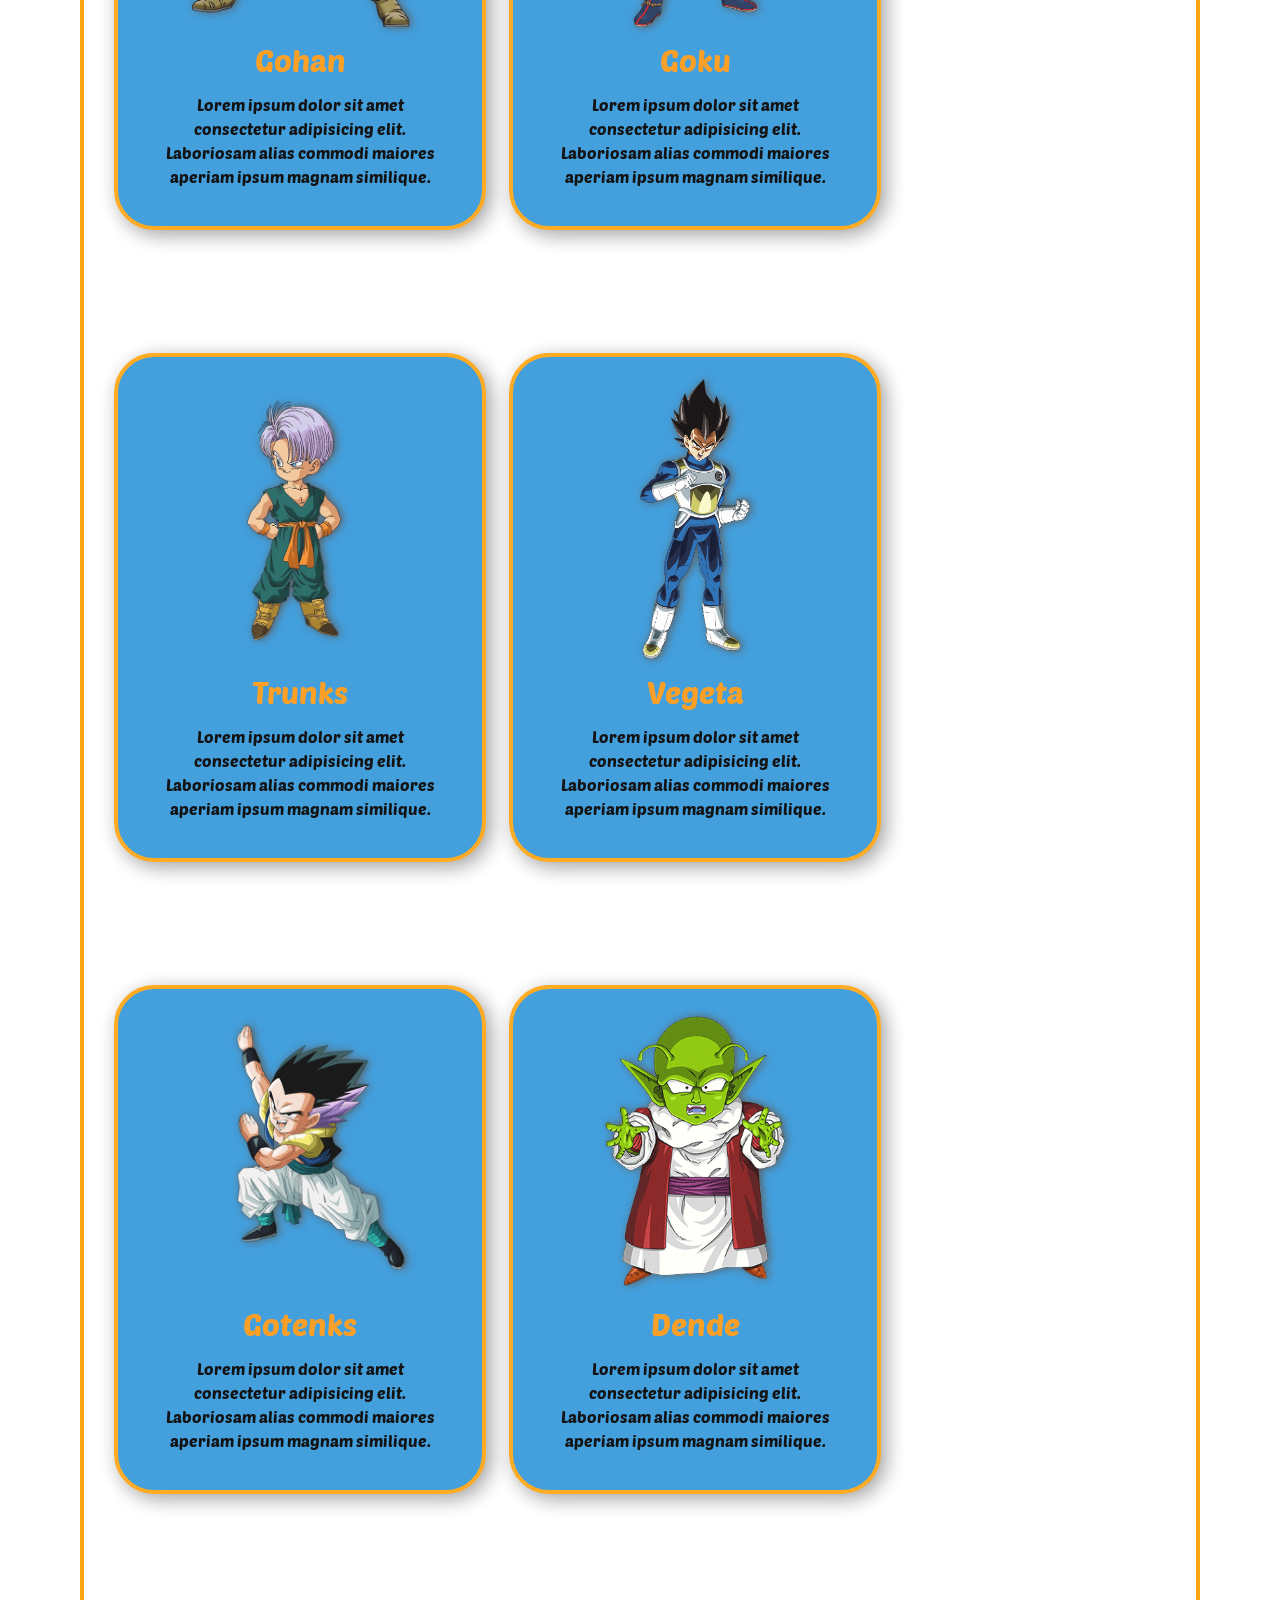
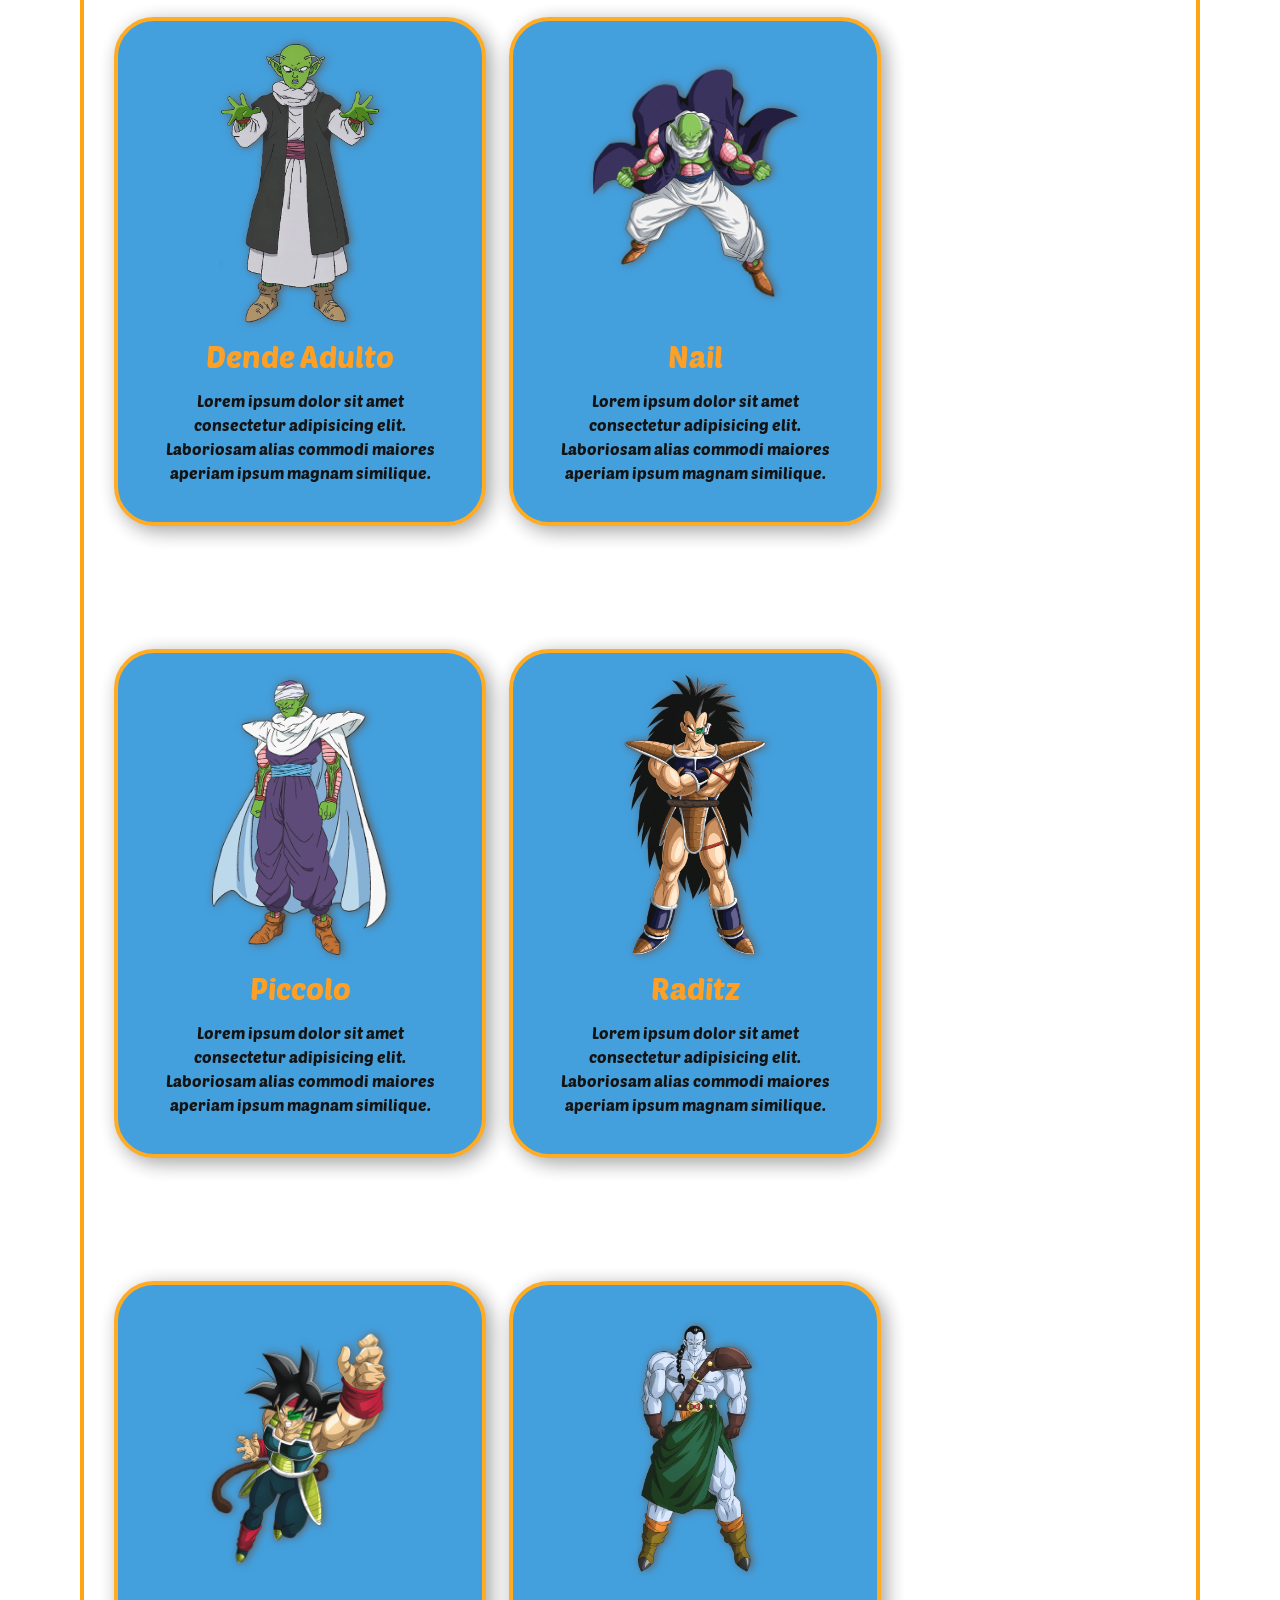
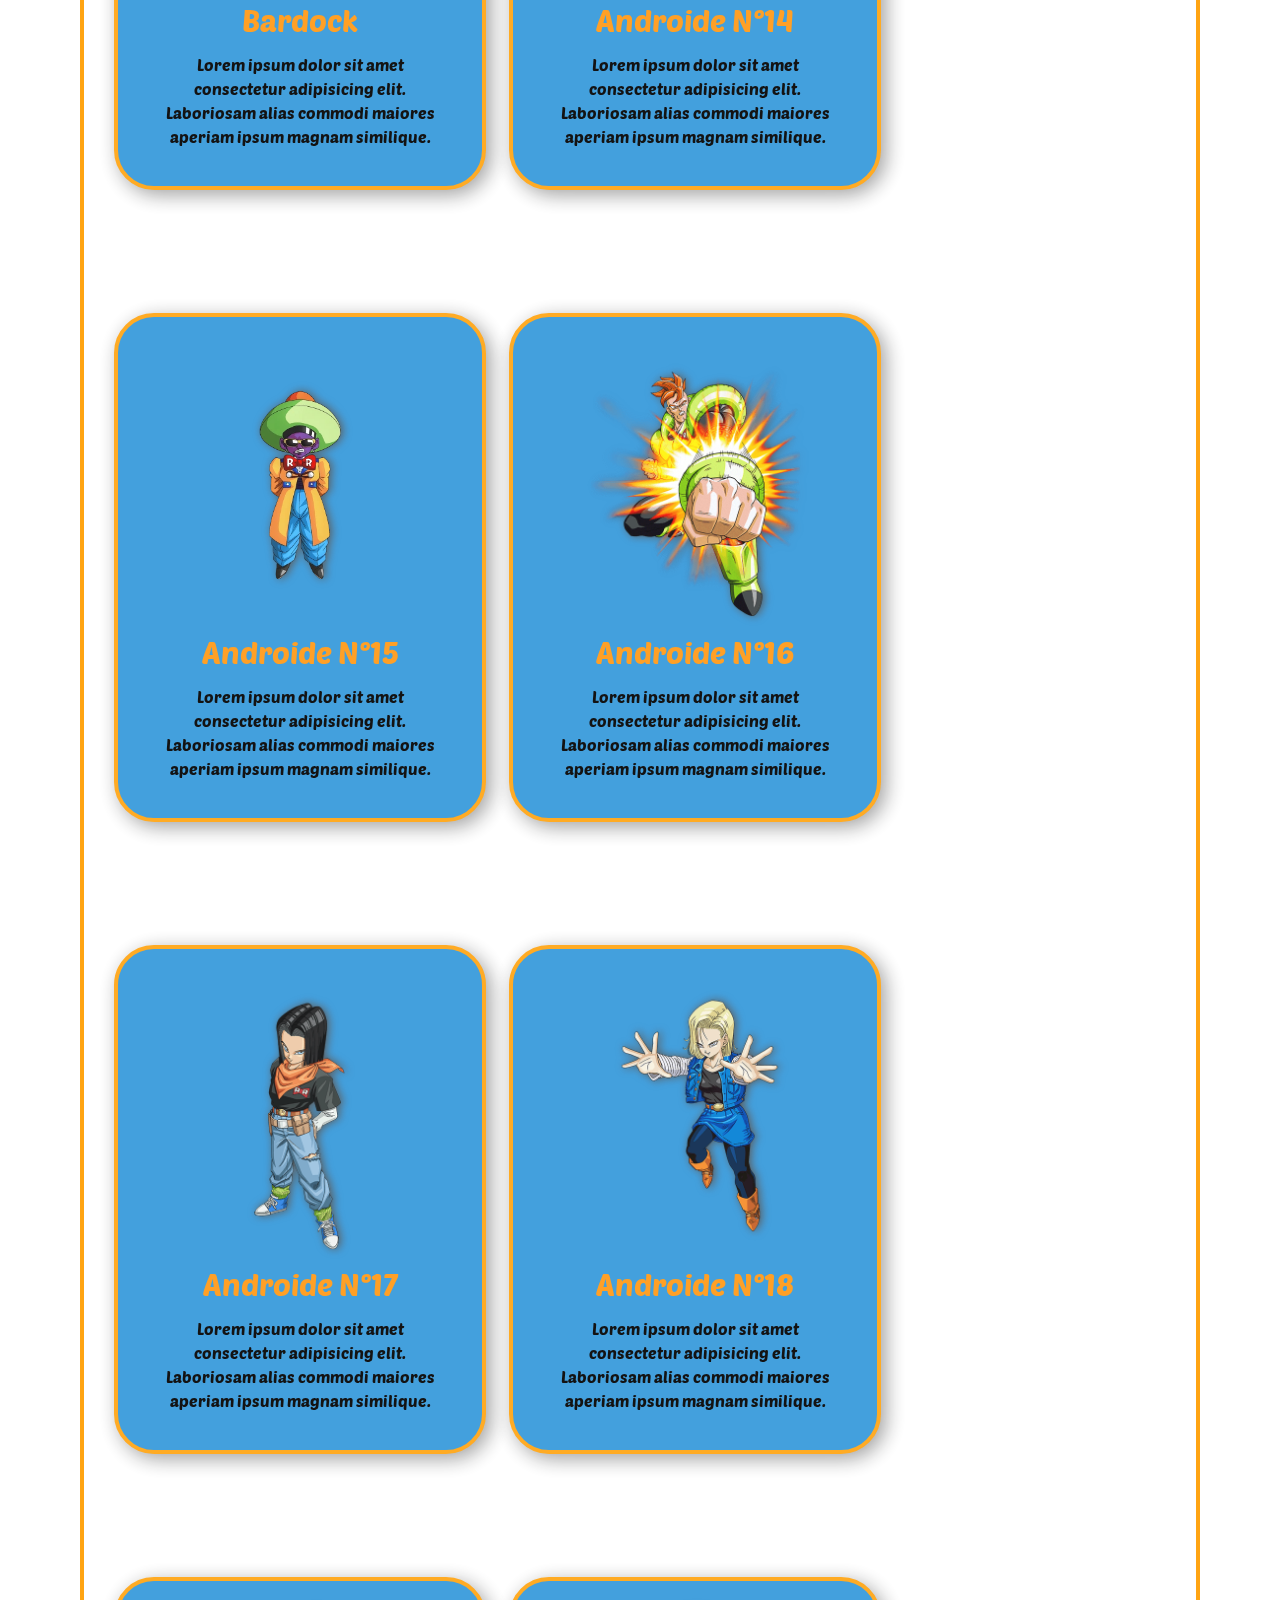
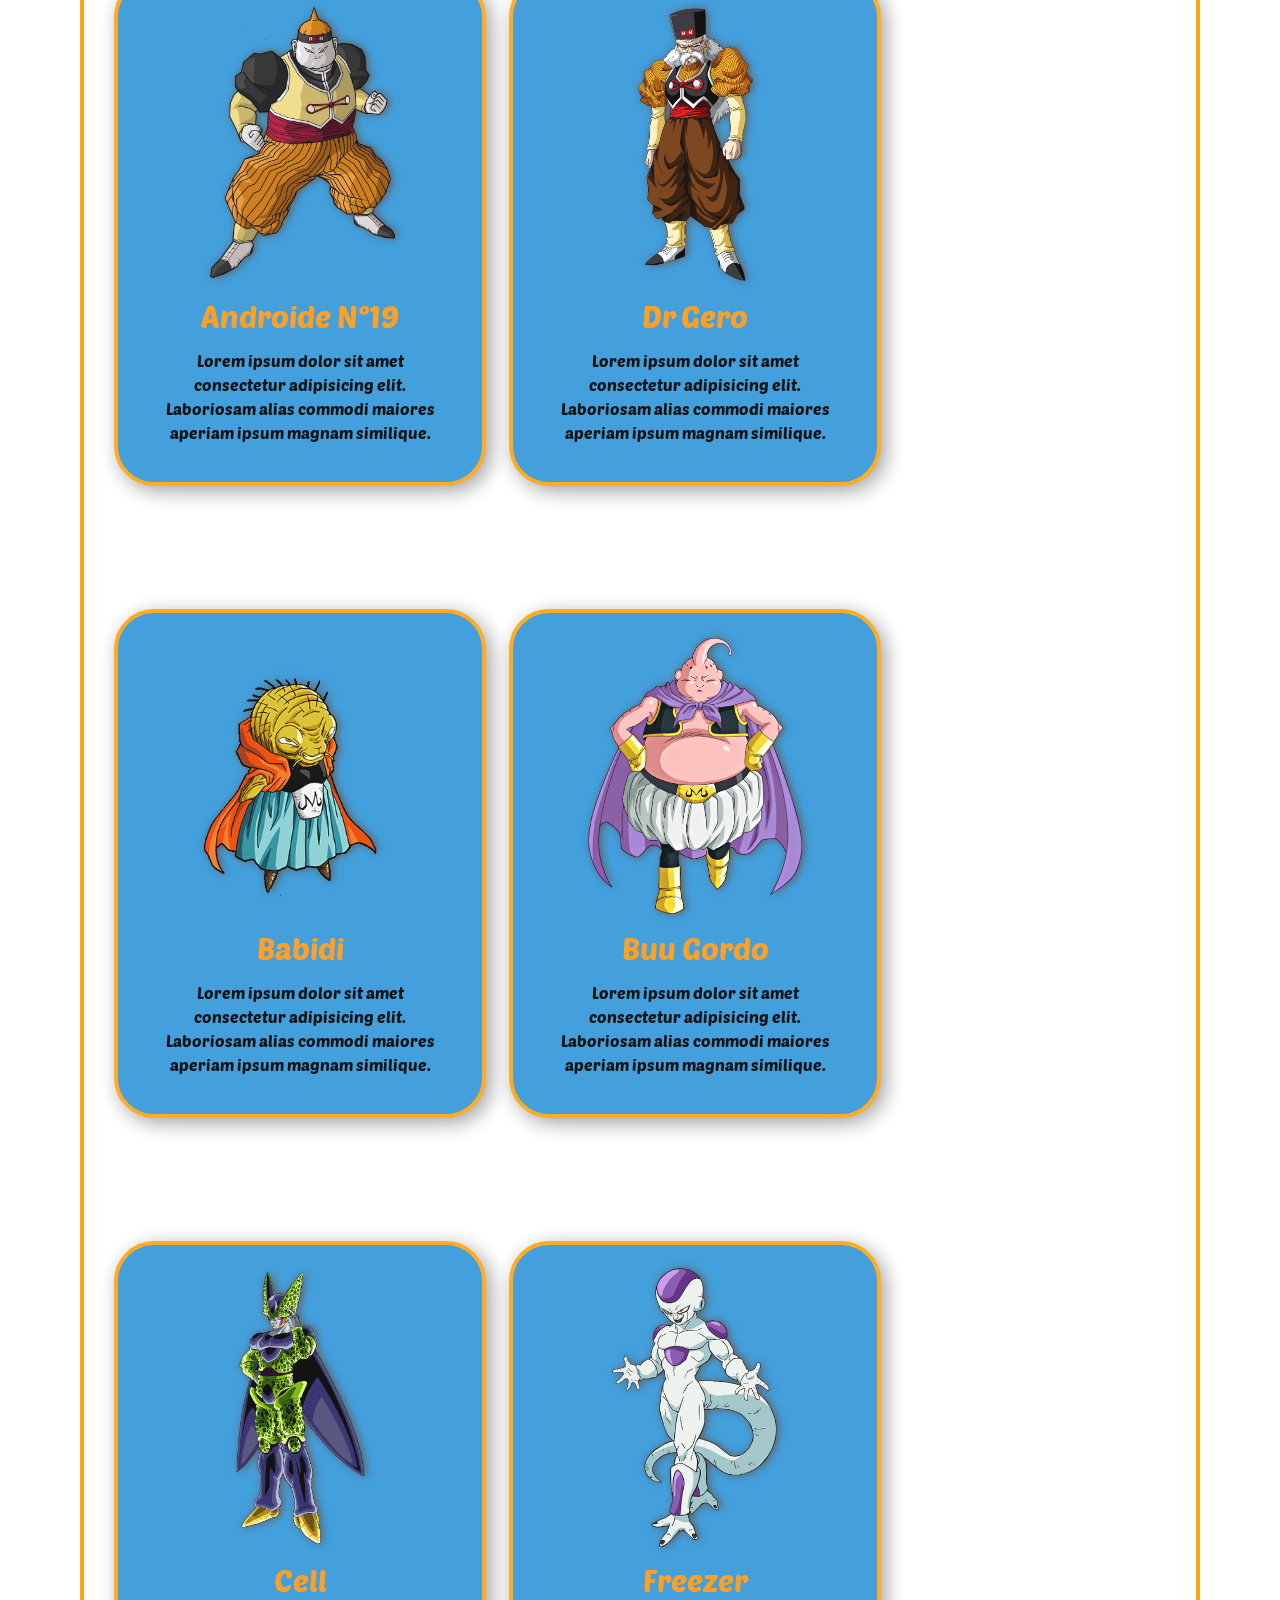
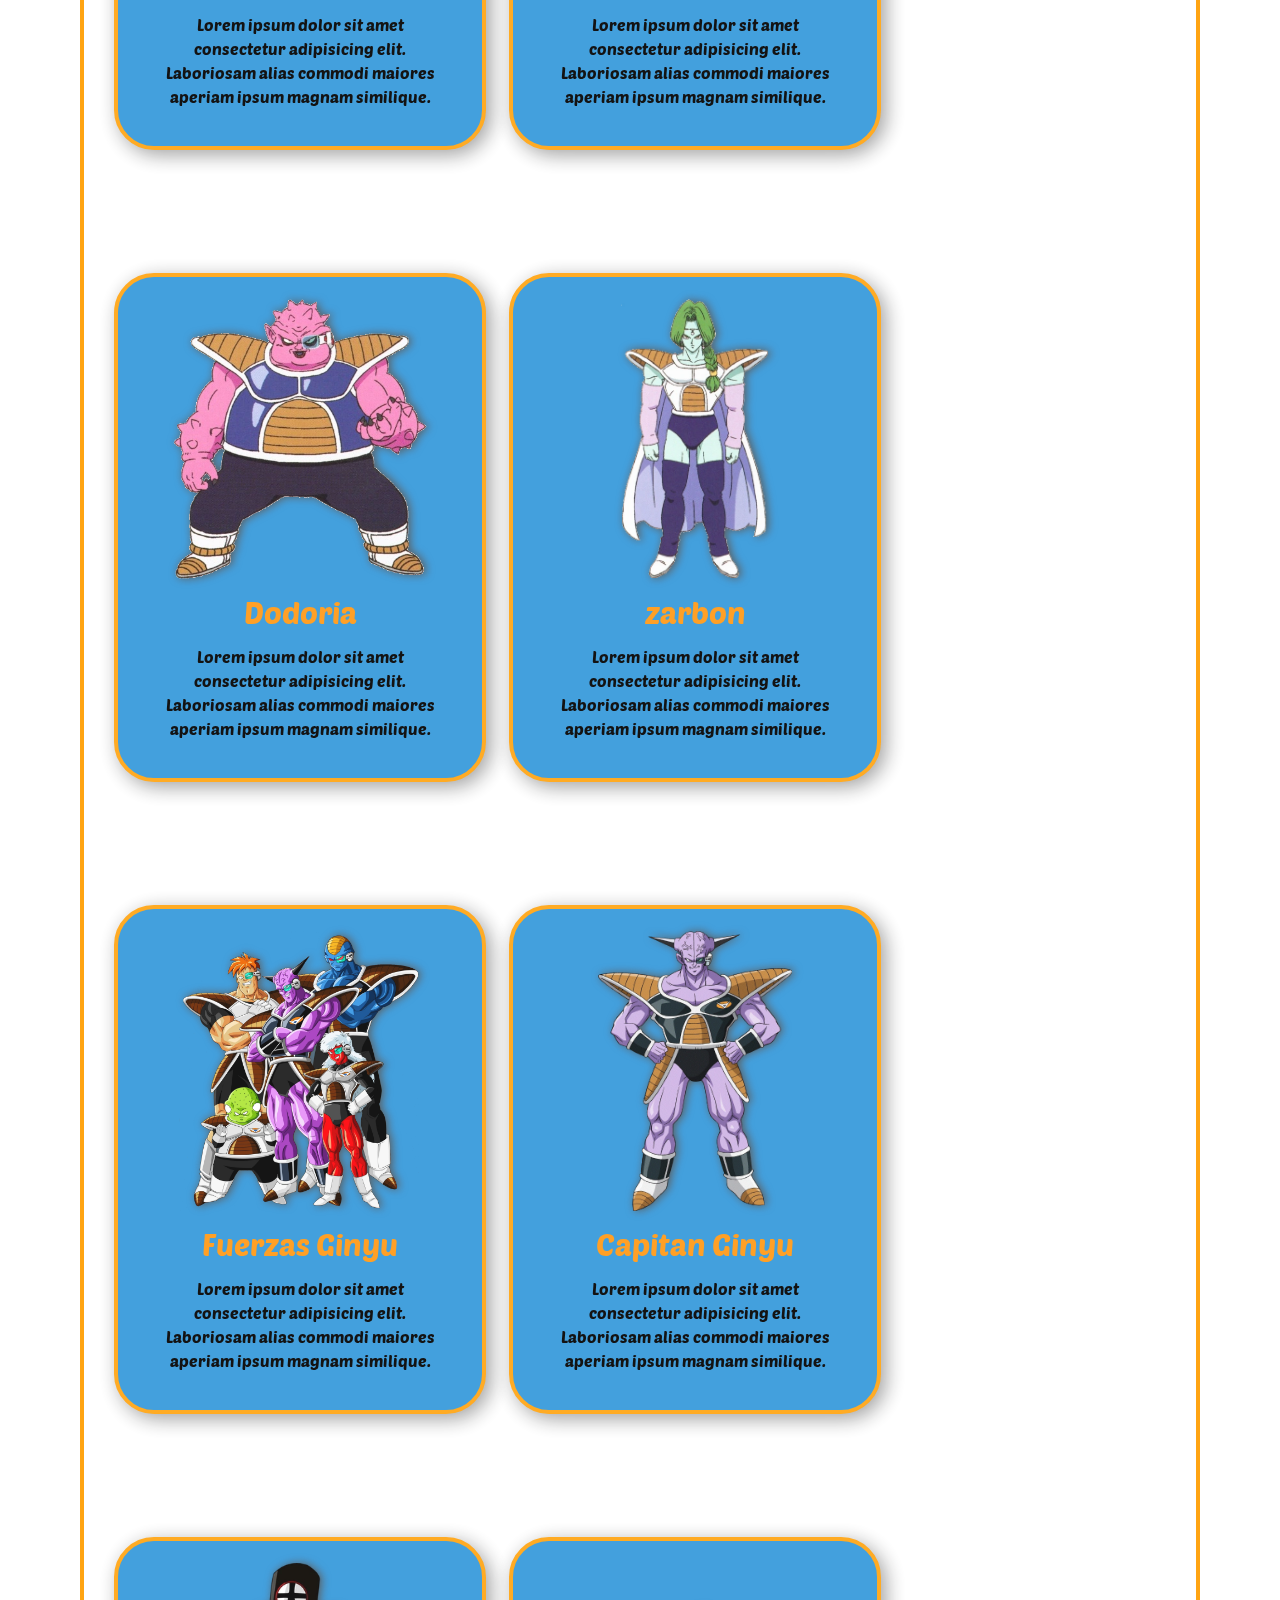
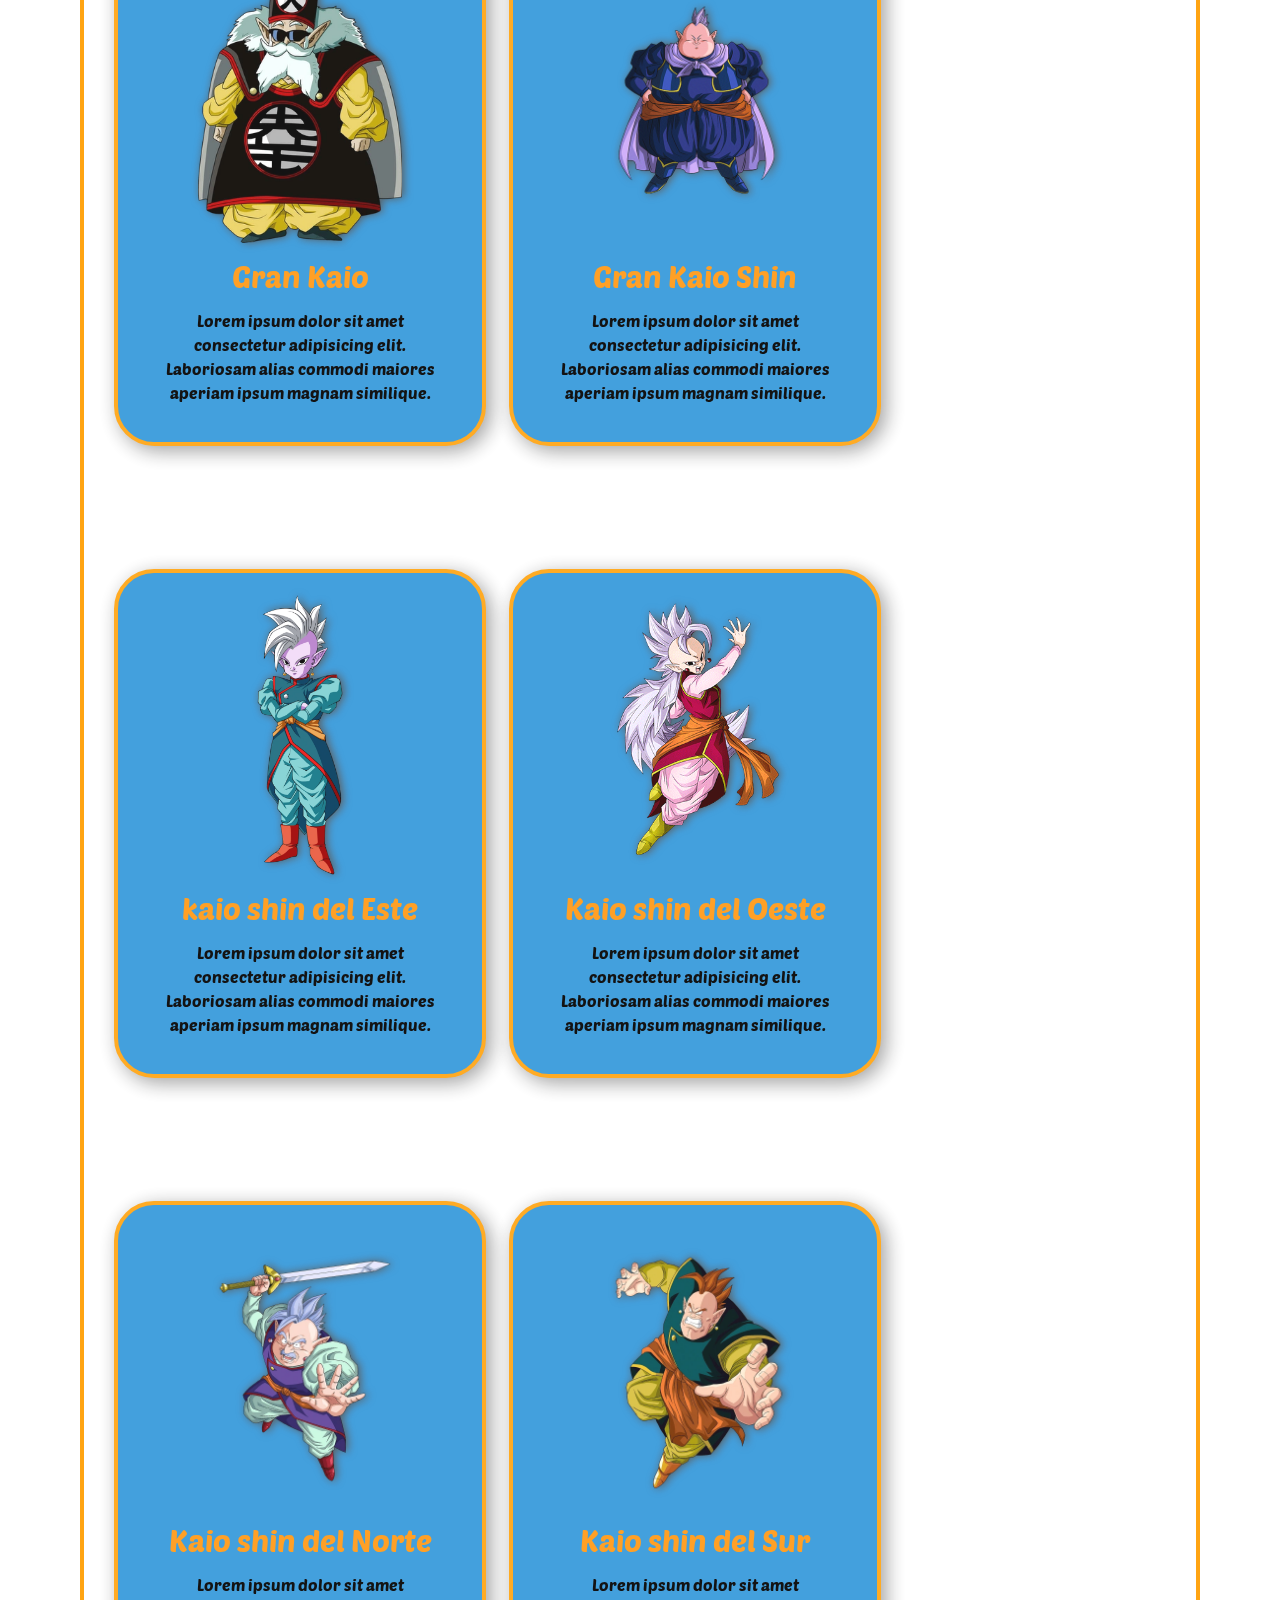
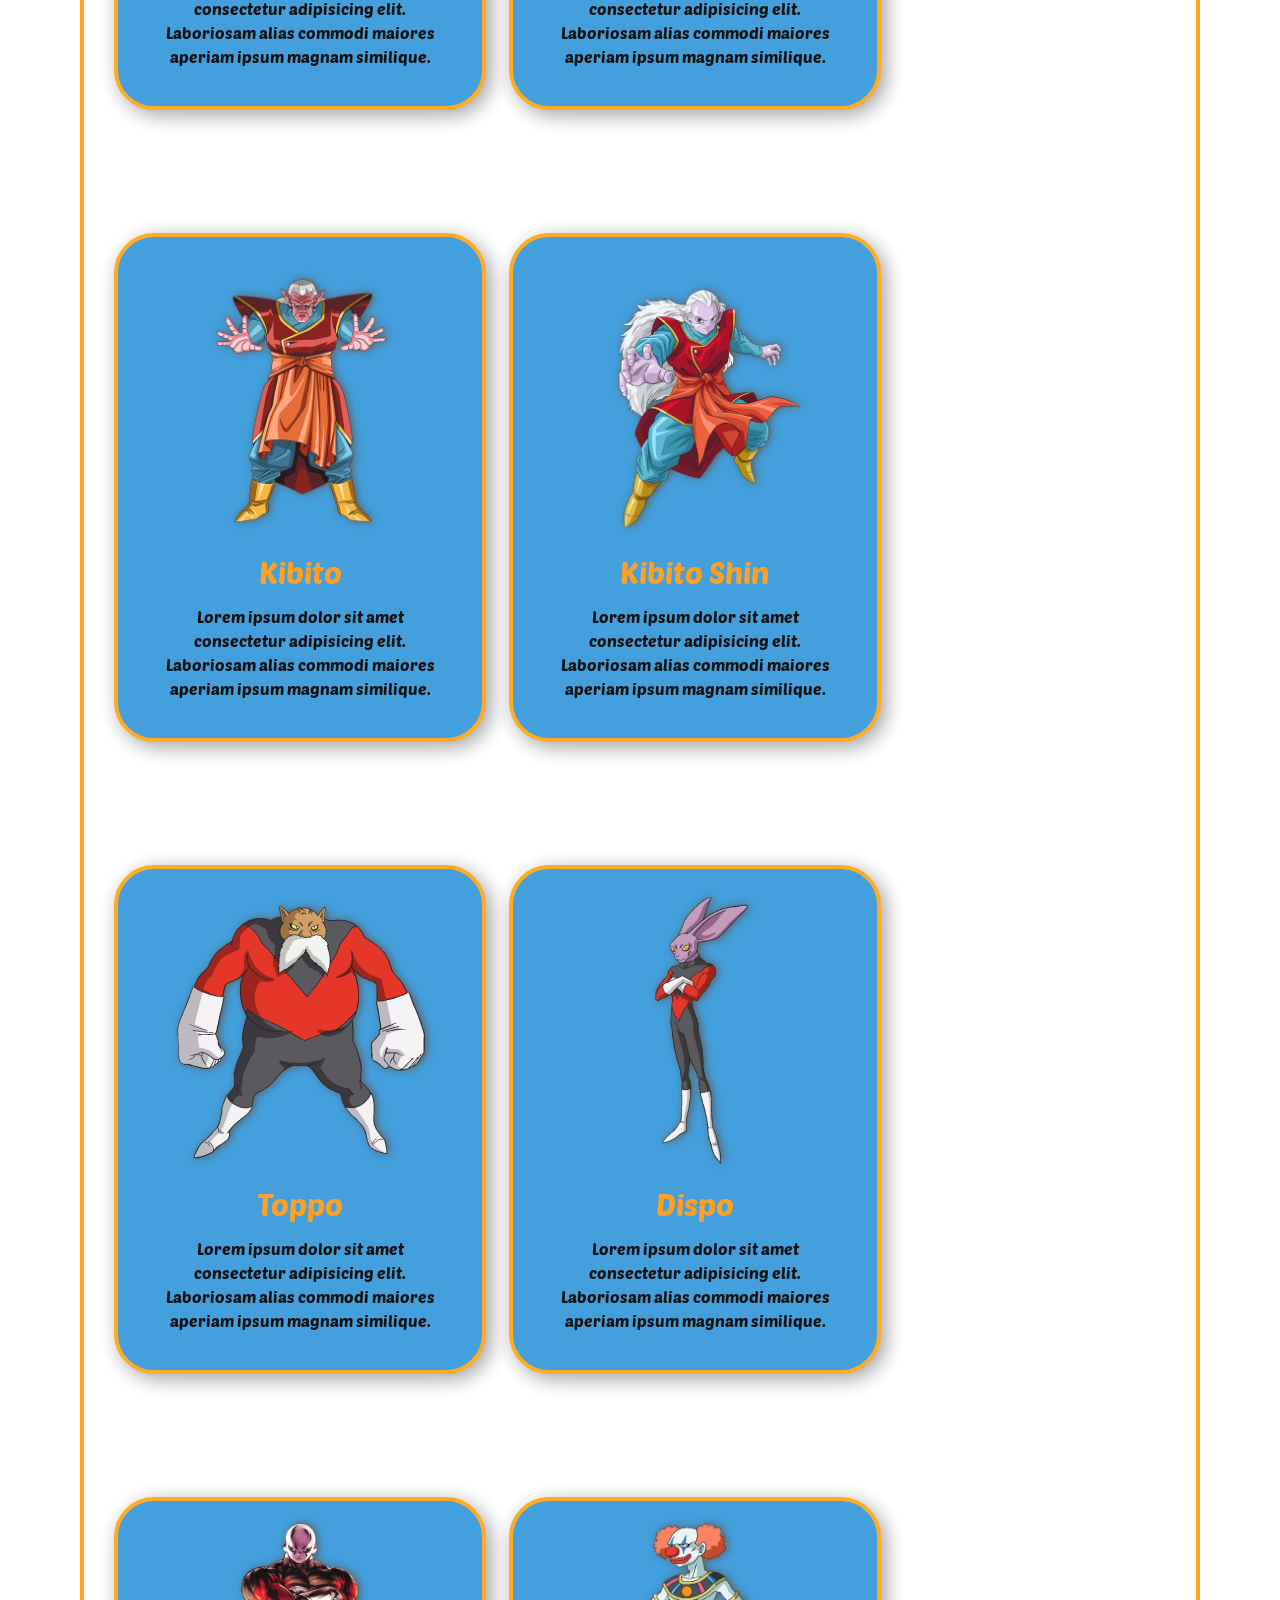
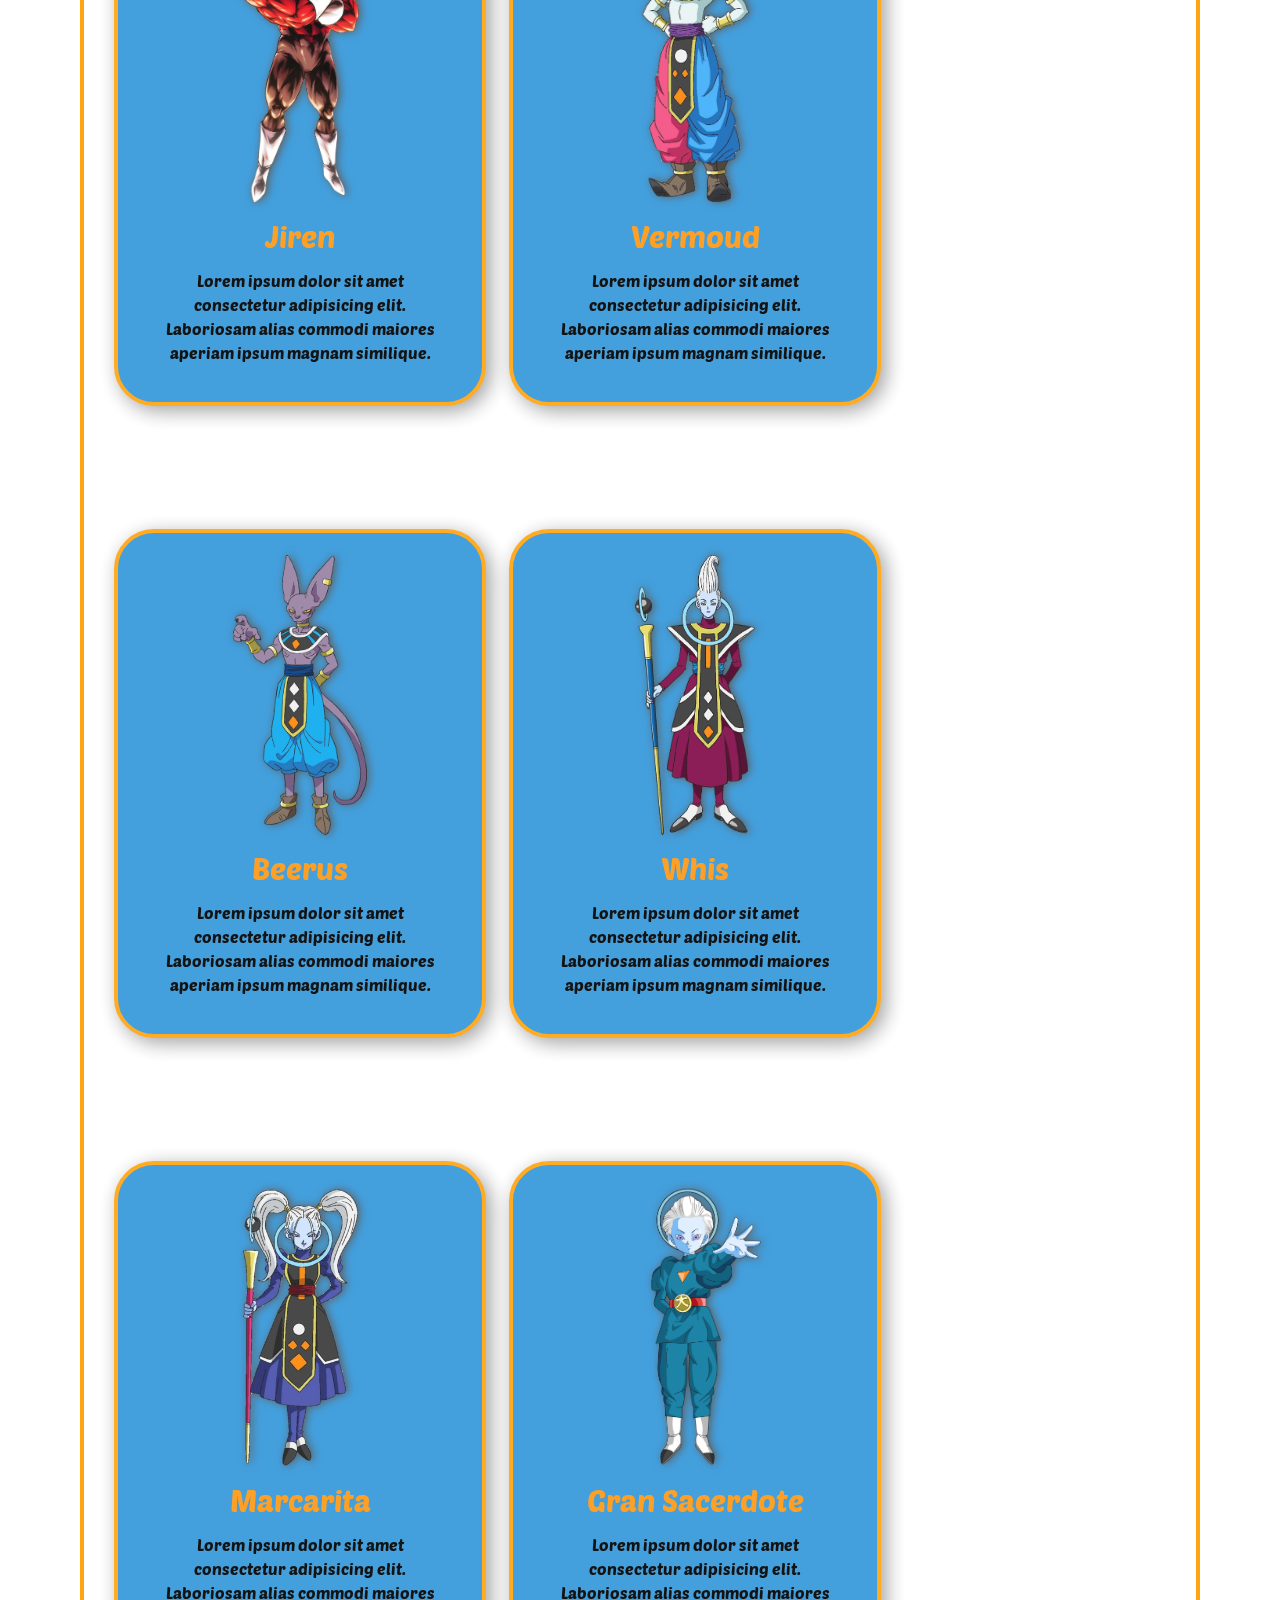
==== commit dc5a4ae0: "Custom" ====
--- a/Tarjetas_Dragon_Ball/index.html
+++ b/Tarjetas_Dragon_Ball/index.html
@@ -10,14 +10,27 @@
 </head>
 
 <body>
-
+  <header>
+        
+    <div class="nav">
+        <h1 class="titulo"><a class="titulo"href="menu.html">Inicio</a></h1>
+        <ul>
+            <li><a class="galeria" href="Formulario/index.html">Formulario</a></li>
+            <li><a class="tarjetas" href="Gradiant/Gradientes.html">Gradiant</a></li>
+            <li><a class="formulario" href="Pseudoclases/Pseudoclases.html">Pseudoclases</a></li>
+            <li><a class="custom" href="Spiderman_Goku/Spiderman.html">Tarjeta</a></li>
+            <li><a class="custom" href="Tarjetas_Dragon_Ball/index.html">Cartas</a></li>
+        </ul>
+    </div>
+</header>
   <main>
 
     <h1 class="titulo"><img src="imagenes/letra.png" alt="400"></h1>
 
-    <section class="container">
-
-    <article class="card">
+    <section class="container" id="Tarjetas_Dragon_Ball">
+
+    <article class="card">
+      
       <img src="imagenes/bulma.webp" alt="400">
       <div class="contenido">
         <h3>Bulma</h3>
--- a/Tarjetas_Dragon_Ball/main.css
+++ b/Tarjetas_Dragon_Ball/main.css
@@ -30,6 +30,72 @@
   --border:solid 4px #ffa412;
 }
 
+ul li{
+  display: inline-block;
+  list-style: none;
+  margin: 0 auto;
+}
+
+
+.nav{
+  width: 100%;
+  height: 100%;
+}
+
+.titulo {
+ text-align: center;
+ font-size: 60px;
+}
+
+ul{
+  width: 100%;
+  text-align: center;
+  line-height: 50px;
+  
+}
+
+li{
+  padding-left: 30px;
+}
+
+
+a{
+  
+  text-decoration: none;
+  color: rgb(239, 57, 57);
+  font-size: 20px;
+
+} 
+
+.Formulario{
+  height: 20px;
+  width: 20px;
+  
+}
+
+.Gradiant{
+  height: 20px;
+  width: 20px;
+  
+}
+
+.Pseudoclases{
+  height: 20px;
+  width: 20px;
+  
+}
+
+.Tarjetas{
+  height: 20px;
+  width: 20px;
+  
+}
+
+.Cartas{
+  height: 20px;
+  width: 20px;
+  
+}
 
 main{
   background: url(imagenes/fondooo.jpg) no-repeat center center fixed;
